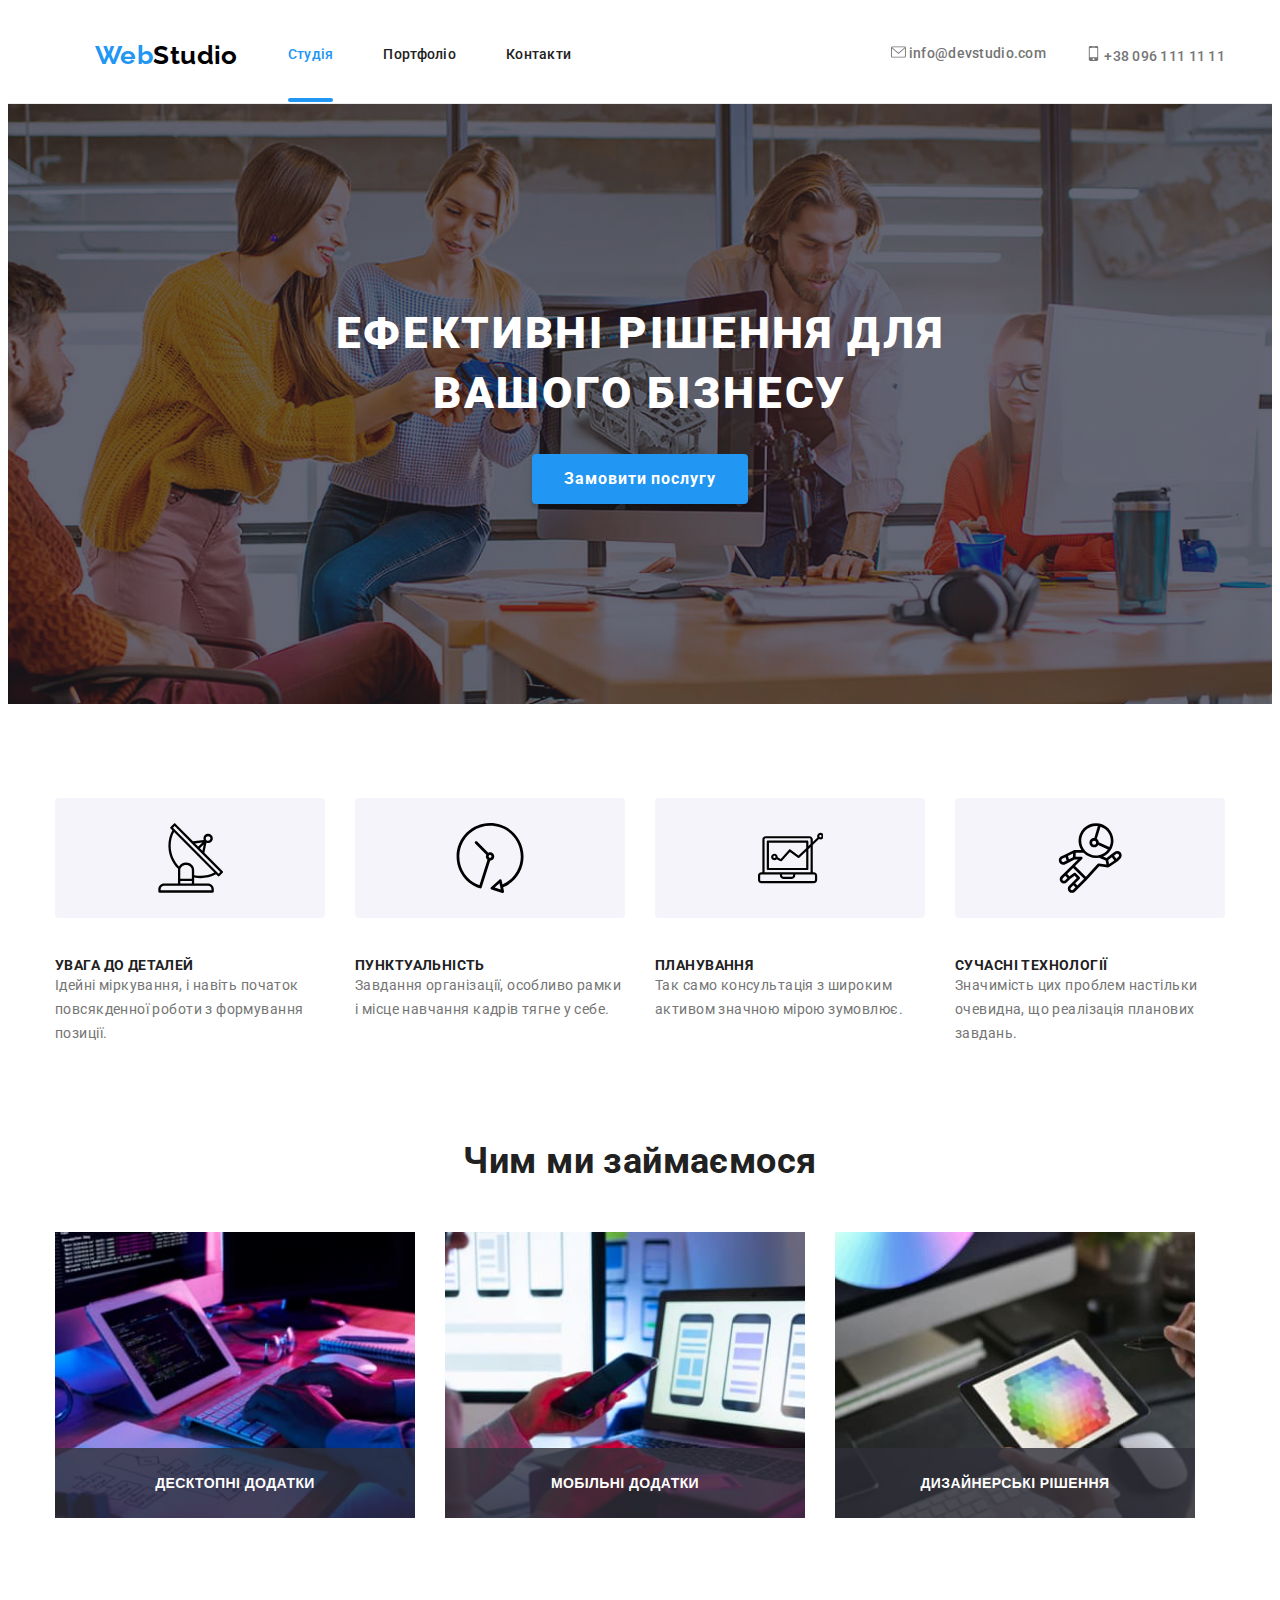
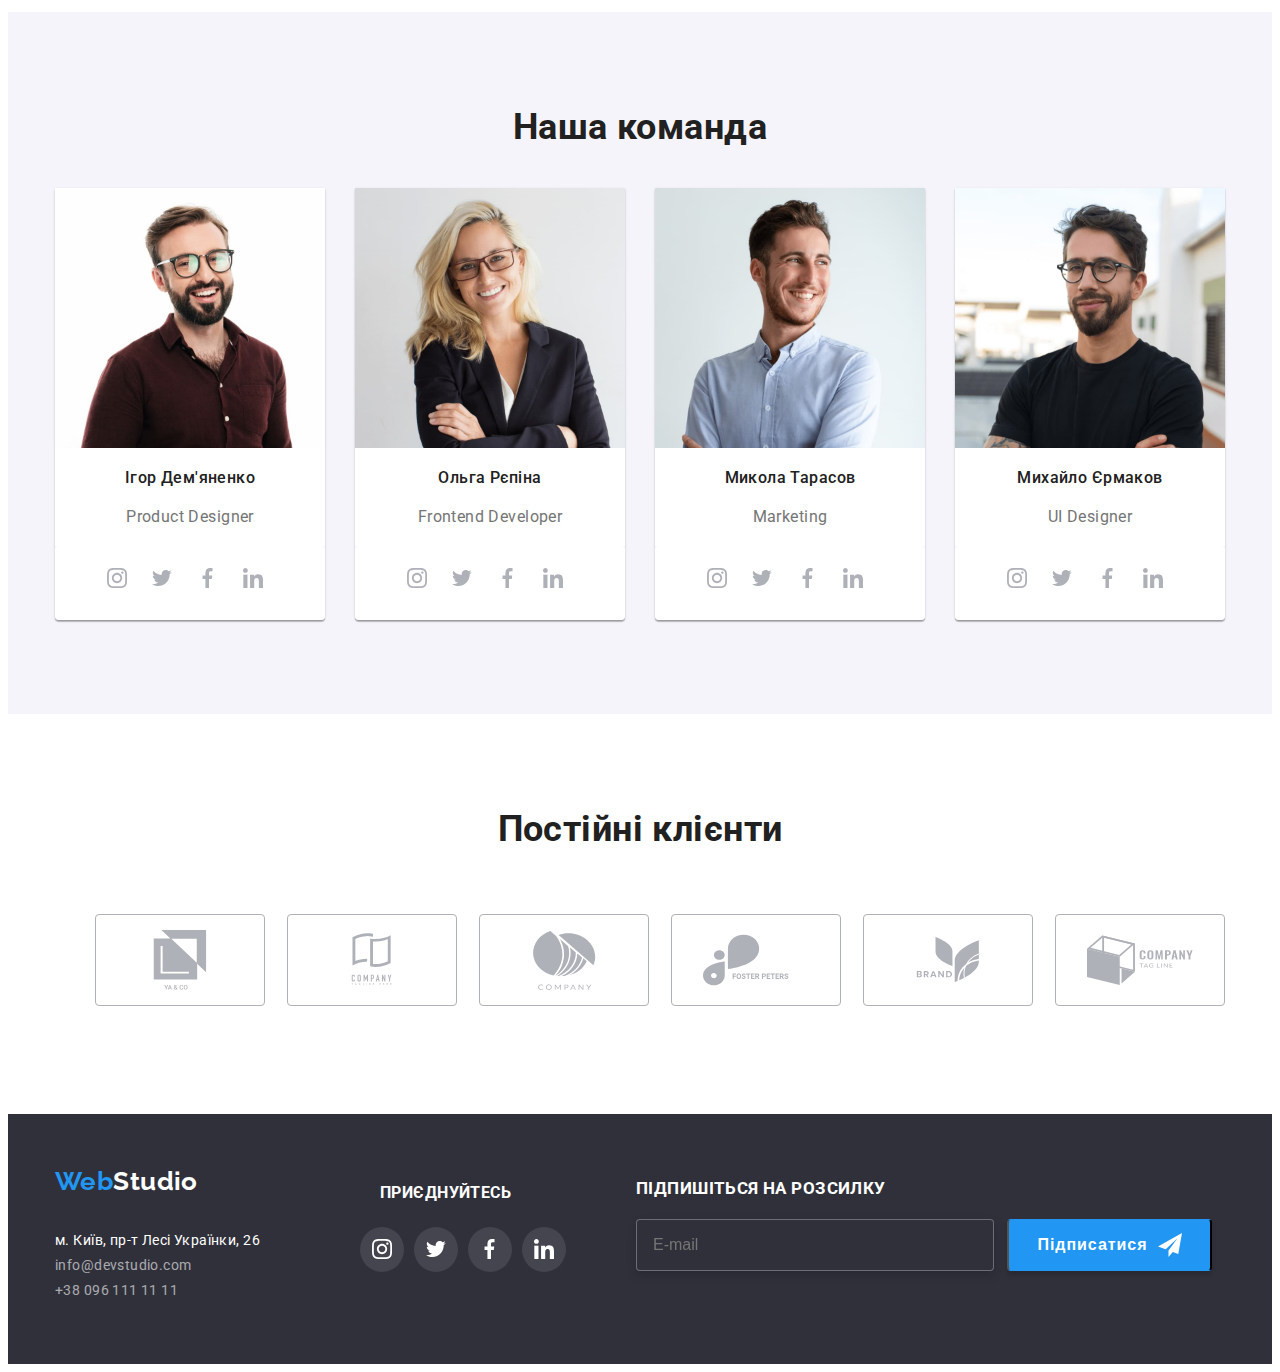
==== index.html @ fd2d6168 "Update index.html" ====
<html lang="uk-UA">

<head>
  <meta charset="UTF-8" />
  <meta http-equiv="X-UA-Compatible" content="IE=edge" />
  <meta name="viewport" content="width=device-width, initial-scale=1.0" />
  <title>СТУДІЯ</title>
  <link rel="preconnect" href="https://fonts.googleapis.com" />
  <link rel="preconnect" href="https://fonts.gstatic.com" crossorigin="" />
  <link
    href="https://fonts.googleapis.com/css2?family=Raleway:wght@700&amp;family=Roboto:wght@400;500;700;900&amp;display=swap"
    rel="stylesheet" />
  <link rel="stylesheet" href="https://cdnjs.cloudflare.com/ajax/libs/modern-normalize/1.1.0/modern-normalize.min.css"
    integrity="sha512-wpPYUAdjBVSE4KJnH1VR1HeZfpl1ub8YT/NKx4PuQ5NmX2tKuGu6U/JRp5y+Y8XG2tV+wKQpNHVUX03MfMFn9Q=="
    crossorigin="anonymous" referrerpolicy="no-referrer" />
  <link rel="stylesheet" href="./css/styles.css" />
</head>

<body>
  <header class="header ">
    <div class=" just-cont container">
      <nav class="main-nav">
        <a class="logo link header-logo" href="./index.html" aria-label="Посилання на домашню сторінку"><span
            class="current">Web</span>Studio</a>
        <ul class="nav-list list">
          <li class="nav-item">
            <a class="nav-link hover-color current link pseudo-element" href="./index.html"
              aria-label="Посилання на сторінку'Студія'">Студія</a>
          </li>
          <li class="nav-item">
            <a class="nav-link hover-color  link" href="./portfolio.html"
              aria-label="Посилання на сторінку'Портфоліо'">Портфоліо</a>
          </li>
          <li class="nav-item">
            <a class="nav-link hover-color link" href="" aria-label="Посилання на сторінку з контактами">Контакти</a>
          </li>
        </ul>
      </nav>
      <ul class="contacts-header-list list">
        <li class="contact-time ">
          <a class="contact-link hover-color link" href="mailto:/info@devstudio.com"> <svg class=" " width="15"
              height="12">
              <use href="./images/symbol-defs.svg#icon-envelope"></use>
            </svg> info@devstudio.com</a>
        </li>
        <li class="contact-time hover-color">
          <a class="contact-link hover-color link " href="tel:+380961111111"> <svg class=" " width="15" height="15">
              <use href="./images/symbol-defs.svg#icon-mobile"></use>
            </svg> +38 096 111 11 11</a>
        </li>
      </ul>
    </div>
  </header>
  <main>
    <section class="hero">
      <div class="container">
        <h1 class="hero-title">Ефективні рішення для вашого бізнесу</h1>
        <button data-modal-open class="hero-baton button " type="button">Замовити послугу</button>
        

          </div>
        </div>
      </div>
      </div>
    </section>
    <section class="advantages">
      <div class="container">
        <h2 class="visually-hidden">Наші переваги</h2>
        <ul class="adv-list list">
          <li class="advantage-item">
            <div class="vectors1"> <svg class="vector11" width="65" height="70">
                <use href="./images/symbol-defs.svg#icon-Vector"> </use>
              </svg> </div>
            <h3 class="adv-title">УВАГА ДО ДЕТАЛЕЙ</h3>
            <p class="adv-description">
              Ідейні міркування, і навіть початок повсякденної роботи з формування позиції.
            </p>
          </li>
          <li class="advantage-item">
            <div class="vectors2">
              <svg class="vector22" width="70" height="70">
                <use href="./images/symbol-defs.svg#icon-Vector2"></use>
              </svg>
            </div>
            <h3 class="adv-title">ПУНКТУАЛЬНІСТЬ</h3>
            <p class="adv-description">
              Завдання організації, особливо рамки і місце навчання кадрів тягне у себе.
            </p>
          </li>
          <li class="advantage-item">
            <div class="vectors3"> <svg class="vector33" width="65" height="70">
                <use href="./images/symbol-defs.svg#icon-Vector3"> </use>
              </svg> </div>
            <h3 class="adv-title">ПЛАНУВАННЯ</h3>
            <p class="adv-description">
              Так само консультація з широким активом значною мірою зумовлює.
            </p>
          </li>
          <li class="advantage-item">
            <div class="vectors3"> <svg class="vector33" width="65" height="70">
                <use href="./images/symbol-defs.svg#icon-Vector4"> </use>
              </svg> </div>
            <h3 class="adv-title">СУЧАСНІ ТЕХНОЛОГІЇ</h3>
            <p class="adv-description">
              Значимість цих проблем настільки очевидна, що реалізація планових завдань.
            </p>
          </li>
        </ul>
      </div>
      </div>
    </section>
    </section>
    <section class="section">
      <div class="container">
        <h2 class="directions section-title">Чим ми займаємося</h2>
        <ul class="direction-list list">
          <li class="direction-item">
            <div class="direct-img"> <img class="img" src="./images/image2.jpg" alt="компьютер" width="370"
                height="294" />
              <p class="desctop">Десктопні додатки</p>
            </div>
          </li>
          <li class="direction-item">
            <div class="direct-img">
              <img class="img" src="./images/image3.jpg" alt=" мобільниq телефон" width="370" height="294" />
              <p class="desctop">Мобільні додатки</p>
            </div>
          </li>
          <li class="direction-item">
            <div class="direct-img">
              <img class="img" src="./images/image 4.jpg" alt="планшет" width="370" height="294" />
              <p class="desctop">Дизайнерські рішення</p>
            </div>
          </li>
        </ul>
      </div>
    </section>
    <section class="teams">
      <div class="container">
        <h2 class="team-title section-title">Наша команда</h2>
        <ul class="team-list list">
          <li class="team-item">

            <img class="team-img" src="./images/image5.jpg" alt="Співробітник компанії" width="270" />
            <div class="team-description">
              <h3 class="team-name">Ігор Дем'яненко</h3>
              <p class="team-position">Product Designer</p>
            </div>
            <ul class="cocialul">
              <li class="link1">
                <a class="social-link" href="portfolio.html">
                  <svg class="icon" width="20px" height="20px">
                    <use href="images/symbol-defs.svg#icon-instagram-2"></use>
                  </svg>
                </a>
              </li>
              <li class="link1">
                <a class="social-link" href="portfolio.html">
                  <svg class="icon" width="20px" height="20px">
                    <use href="images/symbol-defs.svg#icon-twiter"></use>
                  </svg>
                </a>
              </li>
              <li class="link1">
                <a class="social-link" href="portfolio.html">
                  <svg class="icon" width="20px" height="20px">
                    <use href="images/symbol-defs.svg#icon-facebook"></use>
                  </svg>
                </a>
              </li>
              <li class="link1">
                <a class="social-link" href="portfolio.html">
                  <svg class="icon" width="20px" height="20px">
                    <use href="images/symbol-defs.svg#icon-linkedin-1"></use>
                  </svg>
                </a>
              </li>
            </ul>
          </li>
          <li class="team-item">
            <img class="team-img" src="./images/image6.jpg" alt="Співробітник компанії на позиції фронтенд-розробник"
              width="270" />
            <div class="team-description">
              <h3 class="team-name">Ольга Рєпіна</h3>
              <p class="team-position">Frontend Developer</p>
            </div>
            <ul class="cocialul">
              <li class="link1">
                <a class="social-link" href="portfolio.html">
                  <svg class="icon" width="20px" height="20px">
                    <use href="images/symbol-defs.svg#icon-instagram-2"></use>
                  </svg>
                </a>
              </li>
              <li class="link1">
                <a class="social-link" href="portfolio.html">
                  <svg class="icon" width="20px" height="20px">
                    <use href="images/symbol-defs.svg#icon-twiter"></use>
                  </svg>
                </a>
              </li>
              <li class="link1">
                <a class="social-link" href="portfolio.html">
                  <svg class="icon" width="20px" height="20px">
                    <use href="images/symbol-defs.svg#icon-facebook"></use>
                  </svg>
                </a>
              </li>
              <li class="link1">
                <a class="social-link" href="portfolio.html">
                  <svg class="icon" width="20px" height="20px">
                    <use href="images/symbol-defs.svg#icon-linkedin-1"></use>
                  </svg>
                </a>
              </li>
            </ul>
          </li>
          <li class="team-item">
            <img class="team-img" src="./images/image7.jpg" alt="Співробітник компанії на позиції маркетолог"
              width="270" />
            <div class="team-description">
              <h3 class="team-name">Микола Тарасов</h3>
              <p class="team-position">Marketing</p>
            </div>
            <ul class="cocialul">
              <li class="link1">
                <a class="social-link" href="portfolio.html">
                  <svg class="icon" width="20px" height="20px">
                    <use href="images/symbol-defs.svg#icon-instagram-2"></use>
                  </svg>
                </a>
              </li>
              <li class="link1">
                <a class="social-link" href="portfolio.html">
                  <svg class="icon" width="20px" height="20px">
                    <use href="images/symbol-defs.svg#icon-twiter"></use>
                  </svg>
                </a>
              </li>
              <li class="link1">
                <a class="social-link" href="portfolio.html">
                  <svg class="icon" width="20px" height="20px">
                    <use href="images/symbol-defs.svg#icon-facebook"></use>
                  </svg>
                </a>
              </li>
              <li class="link1">
                <a class="social-link" href="portfolio.html">
                  <svg class="icon" width="20px" height="20px">
                    <use href="images/symbol-defs.svg#icon-linkedin-1"></use>
                  </svg>
                </a>
              </li>
            </ul>
          </li>
          <li class="team-item">
            <img class="team-img" src="./images/image8.jpg" alt="Співробітник компанії на позиції дизайнер"
              width="270" />
            <div class="team-description">
              <h3 class="team-name">Михайло Єрмаков</h3>
              <p class="team-position">UI Designer</p>
            </div>
            <ul class="cocialul">
              <li class="link1">
                <a class="social-link" href="#">
                  <svg class="icon" width="20px" height="20px">
                    <use href="images/symbol-defs.svg#icon-instagram-2"></use>
                  </svg>
                </a>
              </li>
              <li class="link1">
                <a class="social-link" href="portfolio.html">
                  <svg class="icon" width="20px" height="20px">
                    <use href="images/symbol-defs.svg#icon-twiter"></use>
                  </svg>
                </a>
              </li>
              <li class="link1">
                <a class="social-link" href="portfolio.html">
                  <svg class="icon" width="20px" height="20px">
                    <use href="images/symbol-defs.svg#icon-facebook"></use>
                  </svg>
                </a>
              </li>
              <li class="link1">
                <a class="social-link" href="portfolio.html">
                  <svg class="icon" width="20px" height="20px">
                    <use href="images/symbol-defs.svg#icon-linkedin-1"></use>
                  </svg>
                </a>
              </li>
            </ul>
          </li>
        </ul>
      </div>
      </li>
      </ul>
      </div>
      </li>

      </ul>
      </div>
      </div>

    </section>
    <section class="section">
      <div class="container">
        <h2 class="section-title">Постійні клієнти
        </h2>
        <ul class="comany-time">
          <li class="clients-item">

            <a class="box-icon" href="link" href="portfolio.html">
              <svg class="icon2" width="106px" height="60px">
                <use href="images/symbol-defs.svg#icon-yago"></use>
              </svg>
            </a>
          </li>
          <li class="clients-item">
            <a class="box-icon" href="link hover-color" href="portfolio.html">
              <svg class="icon2" width="106px" height="60px">
                <use href="images/symbol-defs.svg#icon-LogoTO"></use>
              </svg>
            </a>
          </li>
          <li class="clients-item">
            <a class="box-icon" href="link hover-color" href="portfolio.html">
              <svg class="icon2" width="106px" height="60px">
                <use href="images/symbol-defs.svg#icon-Object"></use>
              </svg>
            </a>
          </li>
          <li class="clients-item">
            <a class="box-icon" href="link hover-color" href="portfolio.html">
              <svg class="icon2" width="106px" height="60px">
                <use href="images/symbol-defs.svg#icon-fostpeter"></use>
              </svg>
            </a>
          </li>
          <li class="clients-item">
            <a class="box-icon" href="link hover-color" href="portfolio.html">
              <svg class="icon2" width="106px" height="60px">
                <use href="images/symbol-defs.svg#icon-brand"></use>
              </svg>
            </a>
          </li>
          <li class="clients-item">

            <a class="box-icon" href="link hover-color" href="portfolio.html">
              <svg class="icon2" width="106px" height="60px">
                <use href="images/symbol-defs.svg#icon-companytagline"></use>
              </svg>
            </a>
          </li>
        </ul>
      </div>
    </section>
  </main>
  <footer class="footer">
    <div class="container fotlist111">

      <div footlist1>
        <a class="logo link footer-logo-margin" href="./index.html" aria-label="Посилання на домашню сторінку"><span
            class="current">Web</span><span class="footer-logo">Studio</span></a>
        <address>
          <ul class="contacts-footer-list list">
            <li class="contacts-footer-item">
              <a class="contacts-footer-link link" href="">м. Київ, пр-т Лесі Українки, 26</a>
            </li>
            <li class="contacts-footer-item">
              <a class="contacts-footer-link transparent hover-color link"
                href="mailto:info@devstudio.com">info@devstudio.com</a>
            </li>
            <li class="contacts-footer-item">
              <a class="contacts-footer-link transparent hover-color link" href="tel:+380961111111">+38 096 111 11
                11</a>
            </li>
          </ul>
      </div>
      </address>
      <div class="footlist1">
        <h2 class="joinup">ПРИЄДНУЙТЕСЬ</h2>
        <ul class="cocialul1">
          <li class="circ">
            <a class="link12" href="portfolio.html">
              <svg class="icon13" width="20px" height="20px">
                <use href="images/symbol-defs.svg#icon-instagram-2"></use>
              </svg>
            </a>
          </li>
          <li class="circ">
            <a class="link12" href="portfolio.html">
              <svg class="icon13" width="20px" height="20px">
                <use href="images/symbol-defs.svg#icon-twiter"></use>
              </svg>
            </a>
          </li>
          <li class="circ">
            <a class="link12" href="portfolio.html">
              <svg class="icon13" width="20px" height="20px">
                <use href="images/symbol-defs.svg#icon-facebook"></use>
              </svg>
            </a>
          </li>
          <li class="circ">
            <a class="link12" href="portfolio.html">
              <svg class="icon13" width="20px" height="20px">
                <use href="images/symbol-defs.svg#icon-linkedin-1"></use>
              </svg>
            </a>
          </li>
        </ul>
      </div>
      
      <div class="footer22">
      <h2 class="subscribe-title">ПІДПИШІТЬСЯ НА РОЗСИЛКУ</h2>
      <div class="subscribe-flex">
        <label for="" class="subscribe-label">
          <input type="text" placeholder="E-mail" class="subscribe-input" />
          <button class="subscribe-btn" type="button">
            Підписатися
            <svg width="24" height="24" class="subscribe-icon">
              <use href="./images/symbol-defs.svg#icon-icon-plane"></use>
            </svg>
          </button>
        </label>
      </div>
    </div>
    </div>
  </footer>
  <div data-modal class=" backdrop is-hidden">
    <div class="modal-box">
      <button data-modal-close class="closebtn" type="button">
        <svg class="icon-close" width="12px" height="12px">
          <use href="images/symbol-defs.svg#icon-close"></use>
        </svg>
      </button>
      <form action="" class="form" autocomplete="on">
        <p class="form-title">Залиште свої дані, ми вам передзвонимо</p>
        <label for="username" class="form-label">
          <span class="form-input-name">Ім'я</span>
          <input type="text" name="username" autofocus id="username" class="form-input" />
          <svg width="18" height="18" class="form-icon">
            <use href="./images/symbol-defs.svg#icon-people"></use>
          </svg>
        </label>
        <label for="phone-number" class="form-label">
          <span class="form-input-name">Телефон</span>
          <input type="tel" name="phone-number" id="phone-number" class="form-input" />
          <svg width="18" height="18" class="form-icon">
            <use href="./images/symbol-defs.svg#icon-phone-fo"></use>
          </svg>
        </label>
        <label for="email" class="form-label">
          <span class="form-input-name">Пошта</span>
          <input type="email" name="email" id="email" class="form-input" />
          <svg width="18" height="18" class="form-icon">
            <use href="./images/symbol-defs.svg#icon-leter"></use>
          </svg>
        </label>
        <label for="message" class="form-label">
          <span class="form-input-name">Коментар</span>
          <textarea
            class="form-textarea"
            name="feedback"
            rows="5"
            id="message"
            placeholder="Введіть текст"
          ></textarea>
        </label>
        <label class="form-label lable-agree">
          <input type="checkbox" name="agree" class="input-checkbox visually-hidden" />
          <span class="checkbox"></span>
          Погоджуюся з розсилкою та приймаю <a href="#">Умови договору</a>
        </label>
        <button type="submit" class="form-btn" action="#">Відправити</button>
      </form>
    </div>
  </div>

  <script src="./js/modal.js"></script>
</body>

</html>
---- css/styles.css ----
/* Загальні стилі */
/*  Загальні стилі */

:root {
  --primary-text-color: #212121;
  --secondary-text-color: #757575;
  --logo-text-color: #000000;
  --accent-color: #2196f3;
  --white-text-color: #ffffff;
  --black-background-color: #2f303a;
  --grey-bcg: #f5f4fa;
  --timing-function: cubic-bezier(0.4, 0, 0.2, 1);
  font-variant: calc();
}

body {
  background-color: var(--white-text-color);
  color: var(--primary-text-color);
  font-family: Roboto, sans-serif;
  letter-spacing: 0.03em;
  font-size: 14px;
  line-height: 1.14;
}
*,
*::after,
*::before {
  box-sizing: border-box;
}

.container {
  width: 1200px;
  padding: 0px 15px;
  margin: 0 auto;
}

.list {
  list-style: none;
  padding: 0;
  margin: 0;
}

h2,
h3,
h4,
h5,
h6,
p {
  margin-top: 0;
  margin-bottom: 0;
}

.link {
  text-decoration: none;
}

.main-nav {
  display: flex;
  margin-right: o auto;
  transition: fill 250ms var(--timing-function);
}

.visually-hidden {
  position: absolute;
  width: 1px;
  height: 1px;
  margin: -1px;
  border: 0;
  padding: 0;
  white-space: nowrap;
  clip-path: inset(100%);
  clip: rect(0 0 0 0);
  overflow: hidden;
}
.header-logo {
  margin-left: auto;
}

.header {
  border-bottom: 1px solid #ececec;
}
/* Логотип */
.logo {
  color: var(--logo-text-color);
  margin-left: 40px;
  font-family: Raleway, sans-serif;
  font-weight: 700;
  font-size: 26px;
  line-height: 1.19;
  padding-top: 32px;
  padding-bottom: 32px;
}

.logo:visited {
  color: var(--primary-text-color);
}

/* Навігєйшн*/
.nav-link {
  color: var(--primary-text-color);
  font-weight: 500;
  letter-spacing: 0.02em;
  position: relative;
  padding-top: 32px;
  padding-bottom: 40px;
}
.main-nav {
  align-items: center;
  position: relative;
}
.just-cont {
  display: flex;
  align-items: center;
  justify-content: space-between;
}
.nav-list {
  display: flex;
  box-sizing: border-box;
  padding-right: 0px;
  padding-left: 0px;
  position: relative;
}

.contacts-header-list {
  display: flex;

  margin-left: auto;
}
.nav-item {
  margin-right: 0;
  margin-left: 50px;
}
.pseudo-element::after {
  content: '';
  display: block;
  width: 100%;
  height: 4px;
  background-color: currentColor;
  position: absolute;
  bottom: 0;
  left: 0;
  border-radius: 2px;
}
.contact-time:not(:last-child) {
  margin-right: 40px;
}

.hover-color:hover,
.hover-color:focus {
  color: var(--accent-color);
  fill: var(--accent-color);
}
.hover-color {
  fill: #757575;
  transition: color 250ms var(--timing-function), fill 250ms var(--timing-function);
}
.current {
  color: var(--accent-color);
}

/* Контакти */
.contact-link {
  color: var(--secondary-text-color);
  font-weight: 500;
  letter-spacing: 0.02em;
  align-items: center;
  justify-content: center;
}

/* Секція головна */
.hero {
  text-align: center;
  padding-top: 200px;
  padding-bottom: 200px;
  margin: 0 auto;
  max-width: 1600px;
  min-height: 600px;
  background-color: var(--black-background-color);
  background-image: linear-gradient(to right, rgba(47, 48, 58, 0.4), rgba(47, 48, 58, 0.4)),
    url(../images/jungleteam.jpg);
  background-repeat: no-repeat;
  background-position: center;
  background-size: cover;
}
.button {
  cursor: pointer;
  border: none;
  text-align: center;
  padding-bottom: 20px;
}

.hero-title {
  color: var(--white-text-color);
  font-weight: 900;
  font-size: 44px;
  line-height: 1.36;
  letter-spacing: 0.06em;
  text-transform: uppercase;
  max-width: 696px;
  margin: 0 auto 30;
}

/*секція герой*/
.hero-baton {
  background-color: var(--accent-color);
  color: var(--white-text-color);
  box-shadow: 0px 4px 4px rgba(0, 0, 0, 0.15);
  padding-top: 20px;
  font-family: inherit;
  font-weight: 700;
  font-size: 16px;
  line-height: 1.88;
  letter-spacing: 0.06em;

  align-items: center;
  text-align: center;
  border-radius: 4px;
  padding: 10px 32px;
  min-width: 216px;
}

/* Секція переваги */

.adv-list {
  display: flex;
}
.section-title {
  font-size: 36px;
  line-height: 1.17;
  text-align: center;
}

.adv-title {
  font-size: 14px;
  text-transform: uppercase;
}
.adv-description {
  color: var(--secondary-text-color);
  line-height: 1.71;
}
.advantages {
  padding-top: 94px;
}
.adv-list {
  display: flex;
}
.advantage-item {
  width: 270px;
}

.advantage-item:not(:last-child) {
  margin-right: 30px;
}
.vectors1 {
  display: flex;
  justify-content: center;
  align-items: center;
  width: 270px;
  height: 120px;
  margin-bottom: 30px;
  background-color: #f5f4fa;
  border-radius: 4px;
  margin-bottom: 40px;
}
.vectors2 {
  display: flex;
  justify-content: center;
  align-items: center;
  width: 270px;
  height: 120px;
  margin-bottom: 30px;
  background-color: #f5f4fa;
  border-radius: 4px;
  margin-bottom: 40px;
}
.vectors3 {
  display: flex;
  justify-content: center;
  align-items: center;
  width: 270px;
  height: 120px;
  margin-bottom: 40px;
  background-color: #f5f4fa;
  border-radius: 4px;
}
.vectors4 {
  display: flex;
  justify-content: center;
  align-items: center;
  width: 270px;
  height: 120px;
  margin-bottom: 40px;
  background-color: #f5f4fa;
  border-radius: 4px;
}
.vector11 {
  display: block;
  width: center;
  height: center;
}
.direction-list {
  display: flex;
}
.direction-item {
  margin-right: 30px;
}
.img {
  display: block;
  max-width: 100%;
  height: auto;
}
.direct-img {
  position: relative;
  margin: 0px;

  overflow: hidden;
}
.desctop {
  width: 100%;
  font-weight: 700;
  line-height: 70px;
  text-align: center;
  text-transform: uppercase;
  white-space: nowrap;
  color: #ffffff;
}
.direct-img > .desctop {
  position: absolute;
  bottom: 0;
  right: 0;
  margin: 0;

  position: absolute;
  bottom: 0;
  left: 0;
  margin: 0;
  padding: 0 10px;

  font-family: sans-serif;

  background-color: rgba(47, 48, 58, 0.8);
}

.section {
  padding-top: 94px;
  padding-bottom: 94px;
}
/* Секція команда */
.teams {
  background-color: var(--grey-bcg);

  padding-top: 94px;
  padding-bottom: 94px;
}
.directions {
  padding-bottom: 50px;
}

.team-list {
  display: flex;
  flex-wrap: wrap;
  padding-top: 40px;
}
.team-time {
  background-color: var(--white-text-color);
}

.team-name {
  font-weight: 500;
  font-size: 16px;
  line-height: 1.19;
  text-align: center;
}
.team-description {
  background-color: var(--white-text-color);
  text-align: center;
  padding-top: 20px;
  padding-bottom: 20px;
}
.team-position {
  color: var(--secondary-text-color);

  font-size: 16px;
  line-height: 1.19;
  text-align: center;
  margin-top: 20px;
}
.team-img {
  display: block;
}
.team-item {
  box-shadow: 0px 1px 3px rgba(0, 0, 0, 0.12), 0px 1px 1px rgba(0, 0, 0, 0.14),
    0px 2px 1px rgba(0, 0, 0, 0.2);
  border-radius: 0px 0px 4px 4px;
}
.team-item:not(:last-child) {
  margin-right: 30px;
}
.cocialul {
  display: flex;
  background-color: white;
  justify-content: space-between;
  padding-right: 50px;
  padding-bottom: 20px;
  padding-top: 10px;
  list-style: none;
  border-radius: 4px;
}
.comany-time {
  display: flex;
  background-color: white;
  justify-content: space-between;
  list-style: none;
}
.box-icon {
  width: 170px;
  height: 92px;
  border: 1px solid #afb1b8;
  border-radius: 4px;
  display: flex;
  margin-top: 50px;
  justify-content: center;
  align-items: center;
  fill: #afb1b8;
  transition: border-color 250ms var(--timing-function), fill 250ms var(--timing-function);
}
.box-icon:hover,
.box-icon:focus {
  fill: var(--accent-color);
  border-color: var(--accent-color);
}
.icon2:hover,
.icon2:focus {
  fill: var(--accent-color);
}
.icon2 {
  transition: fill 250ms var(--timing-function);
}
/* Footer */
.footer {
  background-color: var(--black-background-color);
  padding-top: 20px;
 
}
.footer-logo-margin {
  margin-left: auto;
  display: inline-block;
}
.contacts-footer-item:not(:last-child) {
  margin-bottom: 1px;
}
.footer-logo {
  color: var(--white-text-color);
}

.contacts-footer-link {
  color: #ffffff;
  line-height: 1.71;
  font-style: normal;
}

.transparent {
  color: rgba(255, 255, 255, 0.6);
}

/* Сторінка Портфоліо */

.filter-baton {
  background-color: var(--grey-bcg);

  font-family: inherit;
  font-weight: 500;
  font-size: 16px;
  line-height: 1.62;

  border-radius: 4px;
  text-align: center;
  padding: 6px 22px;

  transition: background-color 250ms var(--timing-function), color 250ms var(--timing-function);
}

.filter-list {
  display: flex;

  justify-content: center;

  margin-bottom: 30px;
}
.filter-item:not(:last-child) {
  margin-right: 10px;
}

.item-image {
  display: block;
}

.hover-bcg-color:hover,
.hover-bcg-color:focus {
  background-color: var(--accent-color);
  color: var(--white-text-color);
}
.hover-bcg {
  transition: background-color 250ms var(--timing-function), fill 250ms var(--timing-function);
}
.active {
  background-color: var(--accent-color);
  color: var(--white-text-color);
}
.description {
  color: var(--primary-text-color);
  padding-top: 0px;
  padding-left: 0px;
  font-size: 18px;
  line-height: 2;
  letter-spacing: 0.06em;
}
.project-title {
  color: var(--primary-text-color);

  font-size: 18px;
  line-height: 2;
  letter-spacing: 0.06em;
}
.project-time {
  width: calc((100% - 90px) / 3);
  margin-left: 30px;
  margin-top: 30px;
  transition: background-color 250ms var(--timing-function), fill 250ms var(--timing-function);
}

.project-list {
  display: flex;
  flex-wrap: wrap;
}
.project-description {
  color: var(--secondary-text-color);

  font-size: 16px;
  line-height: 1.88;
}

.cocialul1 {
  display: flex;
  list-style: none;

  padding-top: 10px;
  align-items: inherit;
}
.fotlist111 {
  display: flex;

}
.footlist1 {
  color: var(--white-text-color);
  width: 206px;
  height: 230px;
  margin-left: 50px;
  padding-top: 50px;
  margin-right:120px;
  
}

.circ {
  fill: var(--white-text-color);
  margin-left: 10px;
  display: flex;
  justify-content: center;
  align-items: center;
  width: 45px;
  height: 45px;
  flex-shrink: 0;
  width: 44px;
  border-radius: 50%;
  background-color: rgba(255, 255, 255, 0.1);
  transition: background-color 250ms var(--timing-function);
}
.joinup {
  color: var(--white-text-color);
  font-size: 16px;
  line-height: 1.15;
  font-weight: 700;
  margin-left: 70px;
}
.icon13 {
  fill: var(--white-text-color);
}
.link12 {
  display: flex;
  justify-content: center;
  align-items: center;
  width: 44px;
  height: 44px;
  border-radius: 50%;
}
.circ:hover,
.circ:focus {
  background-color: var(--accent-color);
}
.link12:hover,
.link12:focus {
  background-color: var(--accent-color);
}
.link12 {
  transition: background-color 250ms var(--timing-function);
}
.social-link {
  width: 44px;
  height: 44px;
  border-radius: 50%;
  display: flex;
  align-items: center;
  justify-content: center;
  fill: #afb1b8;
  transition: background-color 250ms var(--timing-function), fill 250ms var(--timing-function);
}

.social-link:hover,
.social-link:focus {
  background-color: var(--accent-color);
  fill: var(--white-text-color);
}

.is-hidden {
  opacity: 0;
  visibility: hidden;
  pointer-events: none;
}

.modal-box {
  min-width: 528px;

  min-height: 521px;
  border-radius: 4px;
  background-color: var(--white-text-color);
  position: absolute;
  left: 50%;
  top: 50%;
  transform: translate(-50%, -50%);
}

.card-link {
  position: absolute;
  bottom: 0;
  left: 0;
  margin: 0;
  padding: 64px 24px;
  width: 100%;
  height: 100%;
  transform: translateY(101%);

  background-color: rgba(33, 150, 243, 0.9);
  font-size: 18px;
  line-height: 1.56;
  color: #ffffff;
  margin: 0 0 0px;
  font-size: 18px;
  line-height: 2;
  letter-spacing: 0.06em;
  color: var(--white-text-color);
  fill: (var(--logo-text-color));
  transition: transform 250ms var(--timing-function);
}
.description {
  position: relative;
  overflow: hidden;
}
.card-linki {
  display: block;
  width: 360px;
  transition: box-shadow 250ms cubic-bezier(0.4, 0, 0.2, 1);
}

.card-linki:hover,
.card-linki:focus {
  box-shadow: 0px 1px 1px rgba(0, 0, 0, 0.12), 0px 4px 4px rgba(0, 0, 0, 0.06),
    1px 4px 6px rgba(0, 0, 0, 0.16);
  outline: none;
}

.project-time:hover .card-link,
.project-time:focus .card-link {
  transform: translateY(0);
}

.card-link2 {
  padding: 20px 24px;
  border-right: 1px solid #eeeeee;
  border-bottom: 1px solid #eeeeee;
  border-left: 1px solid #eeeeee;
  border-top: 1px solid #eeeeee;

  transition: transform 250ms var(--timing-function);
  box-shadow: 0px 1px 1px rgba(0, 0, 0, 0.12), 0px 4px 4px rgba(0, 0, 0, 0.06),
    1px 4px 6px rgba(0, 0, 0, 0.16);
  outline: none;
}
.icon-close {
  fill: var(--logo-text-color);
}
.closebtn {

    background-color: var(--white-text-color);
    color: var(--logo-text-color);
    display: flex;
    justify-content: center;
    align-items: center;
    width: 30px;
    height: 30px;
    position: absolute;
    top: 8px;
    right: 8px;
    border-radius: 50%;
    border: 1px solid rgba(78, 62, 62, 0.1);
    
    transition: color 250ms var(--timing-function), border-color 250ms var(--timing-function);

}

.subscribe-title {
  font-size: 17px;
  text-transform: uppercase;
padding-top:45px;
  margin-bottom: 20px;

  color: var(--white-text-color);
}

.subscribe-input {
  padding: 15px 16px;

  border: 1px solid rgba(255, 255, 255, 0.3);
  filter: drop-shadow(0px 4px 4px rgba(0, 0, 0, 0.15));
  border-radius: 4px;

  min-width: 358px;

  background: var(--black-background-color);

  font-size: 16px;
  line-height: 1.25;
  color: rgba(255, 255, 255, 0.6);

  margin-right: 10px;
}

.subscribe-btn {
  background: var(--accent-color);
  box-shadow: 0px 4px 4px rgba(0, 0, 0, 0.15);
  border-radius: 4px;

  font-weight: 700;
  font-size: 16px;
  line-height: 1.88;
  letter-spacing: 0.06em;

  color: #ffffff;

  border-top: solid 1px var(--accent-color);
  border-bottom: solid 1px var(--accent-color);

  padding: 10px 62px 10px 28px;
  position: relative;
}

.subscribe-label {
  position: relative;
}

.subscribe-icon {
  position: absolute;
  top: 13px;
  right: 28px;
}

.subscribe-flex {
  display: flex;
}
/*----------------*/
.form {
  padding: 40px;
  text-align: start;
  margin: 0;
}

.form-title {
  font-weight: 700;
  font-size: 20px;
  line-height: 1.15;
  text-align: center;
  justify-content: center;
  display: flex;
  margin-bottom: 12px;
}

.form-label {
  display: block;
  position: relative;

  margin-bottom: 10px;
}

.form-label > .form-textarea {
  margin-bottom: 20px;
}

.form-input-name {
  font-size: 12px;
  line-height: 1.17;

  letter-spacing: 0.01em;

  color: var(--secondary-text-color);
  display: block;
  margin-bottom: 4px;
}

.lable-agree {
  text-align: center;
}

.form-input {
  width: 100%;
  height: 40px;
  padding: 11px;
  border: 1px solid rgba(33, 33, 33, 0.2);
  border-radius: 4px;
  outline: none;
  transition: border 250ms var(--timing-function);
  transition: fill 250ms var(--timing-function);
}

.form-input:hover,
.form-input:focus {
  border: 1px solid var(--accent-color);
  outline: none;
  fill: var(--accent-color);
}

.form-input:hover + .form-icon,
.form-input:focus + .form-icon {
  fill: var(--accent-color);
}

.form-icon {
  position: absolute;
  bottom: 11px;
  left: 11px;
  fill: currentColor;
  color: var(--primary-text-color);
  transition: fill 250ms var(--timing-function);
}

.form-textarea {
  width: 100%;
  height: 120px;
  resize: none;
  padding: 12px 16px;

  font-size: 12px;
  line-height: 14px;
  letter-spacing: 0.01em;

  color: rgba(117, 117, 117, 0.5);
  outline: none;
  border: 1px solid rgba(33, 33, 33, 0.2);
  border-radius: 4px;
}

.form-textarea:hover,
.form-textarea:focus {
  border-color: var(--accent-color);
}

.checkbox {
  display: inline-block;
  width: 16px;
  height: 15px;
  border: solid 2px var(--primary-text-color);
  border-radius: 2px;
  position: relative;
  top: 2px;
}

.input-checkbox:checked + .checkbox {
  background-color: var(--accent-color);
  background-image: url(../images/symbol-defs.svg#icon-galka);
  border: none;
  background-repeat: no-repeat;
  background-position: center;
  transition: background-color 250ms var(--timing-function);
}

.backdroporm-btn {
  font-weight: 700;
  font-size: 16px;
  line-height: 1.88;

  display: flex;
  align-items: center;
  text-align: center;
  letter-spacing: 0.06em;

  color: var(--white-text-color);
  background: var(--accent-color);
  box-shadow: 0px 4px 4px rgba(0, 0, 0, 0.15);
  border-radius: 4px;
  padding: 10px 52px;
  margin-left: auto;
  margin-right: auto;
  margin-top: 30px;
}

.form-btn {
  font-weight: 700;
  font-size: 16px;
  line-height: 1.88;

  display: flex;
  align-items: center;
  text-align: center;
  letter-spacing: 0.06em;

  color: var(--white-text-color);
  background: var(--accent-color);
  box-shadow: 0px 4px 4px rgba(0, 0, 0, 0.15);
  border-radius: 4px;
  border: 1px solid var(--accent-color);
  padding: 10px 52px;
  margin-left: auto;
  margin-right: auto;
  margin-top: 30px;
}
.backdrop{
  width: 100%;
  height: 100%;
  position: fixed;
  top: 0px;
  left: 0px;
  transition: opacity 2500ms var(--timing-function), visibility 2500ms var(--timing-function);
  background-color: rgba(0, 0, 0, 0.2);
  visibility: visible;  position: fixed;
}

.modal {
  position: absolute;
  top: 50%;
  left: 50%;
  transform: translate(-50%, -50%);

  width: 528px;
  min-height: 521px;

  background-color: var(--white-text-color);
  box-shadow: 0px 1px 3px rgba(0, 0, 0, 0.12), 0px 1px 1px rgba(0, 0, 0, 0.14),
    0px 2px 1px rgba(0, 0, 0, 0.2);
  border-radius: 4px;
}
.closebtn:hover,
.closebtn:focus {
  color: var(--accent-color);
  border-color: var(--accent-color);
  fill: var(--accent-color);
  outline: none;
}

.form {
  padding: 40px;
  text-align: start;
  margin: 0;
}
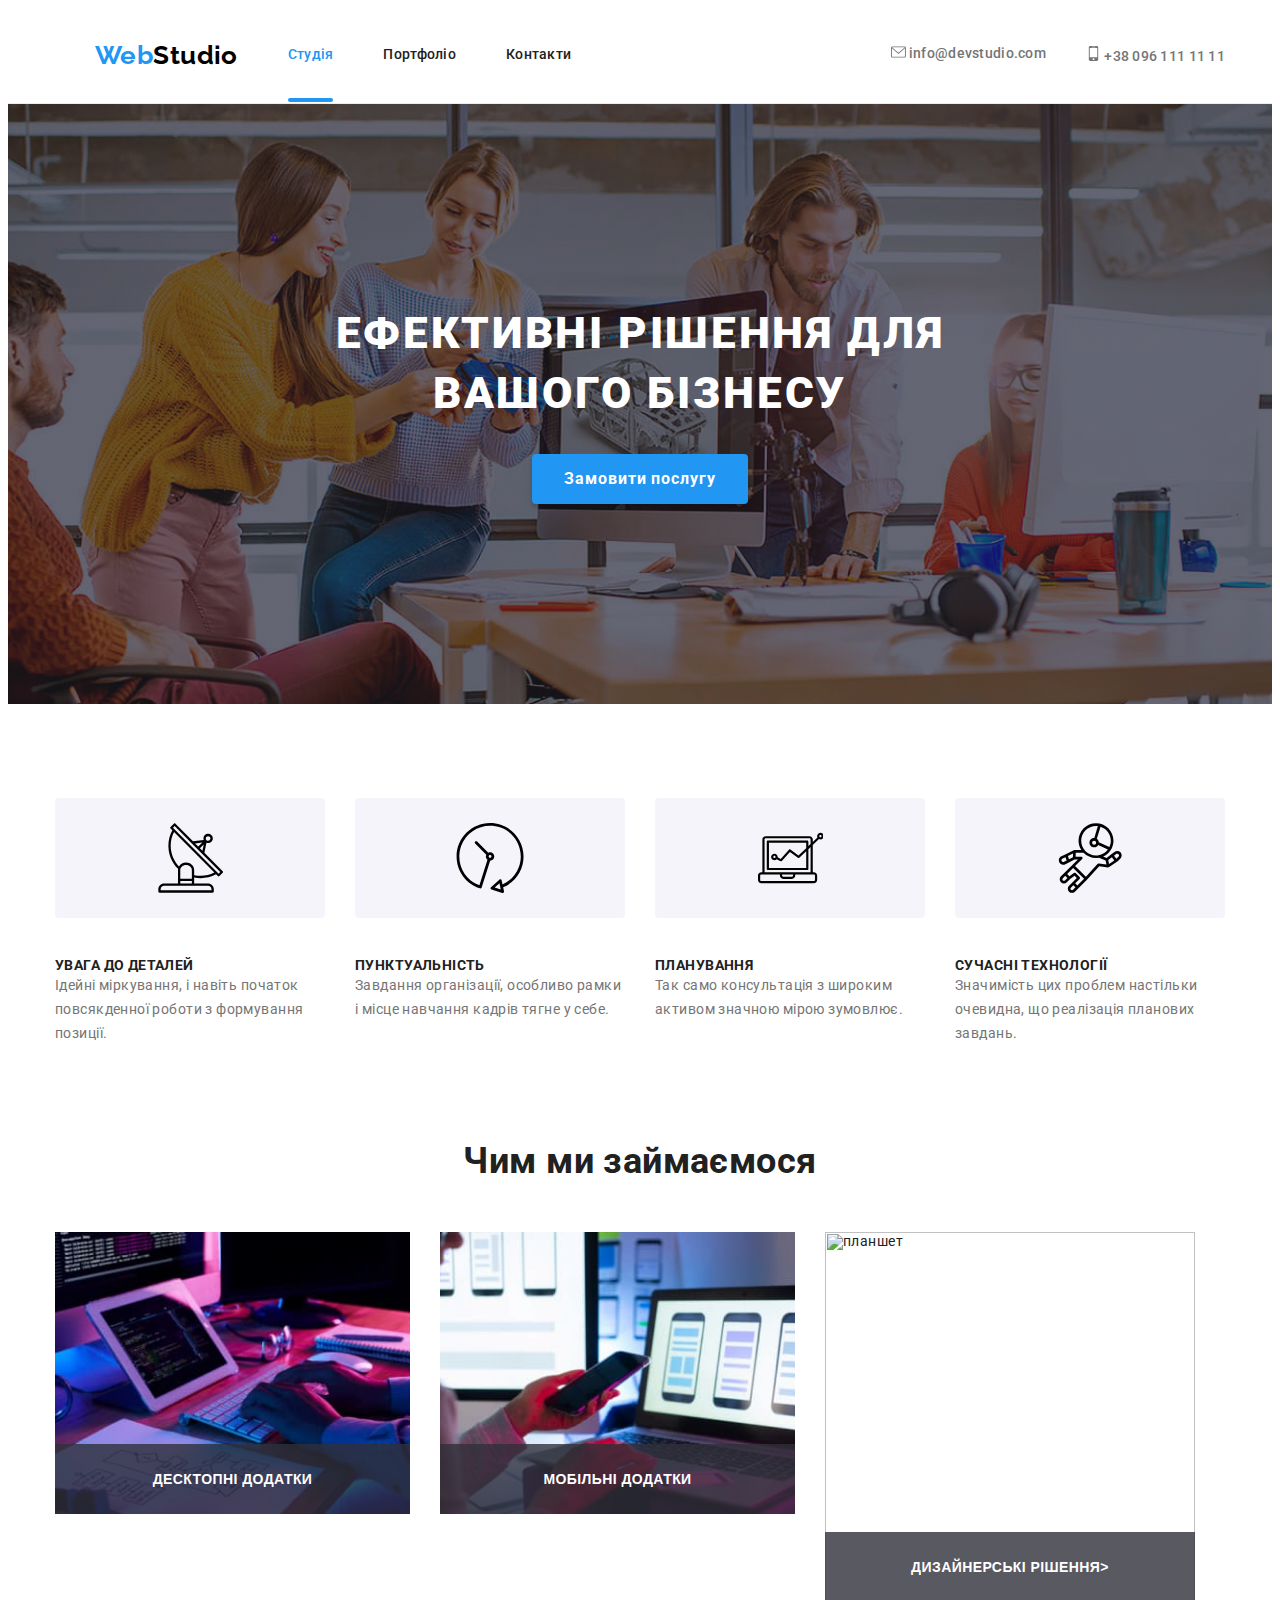
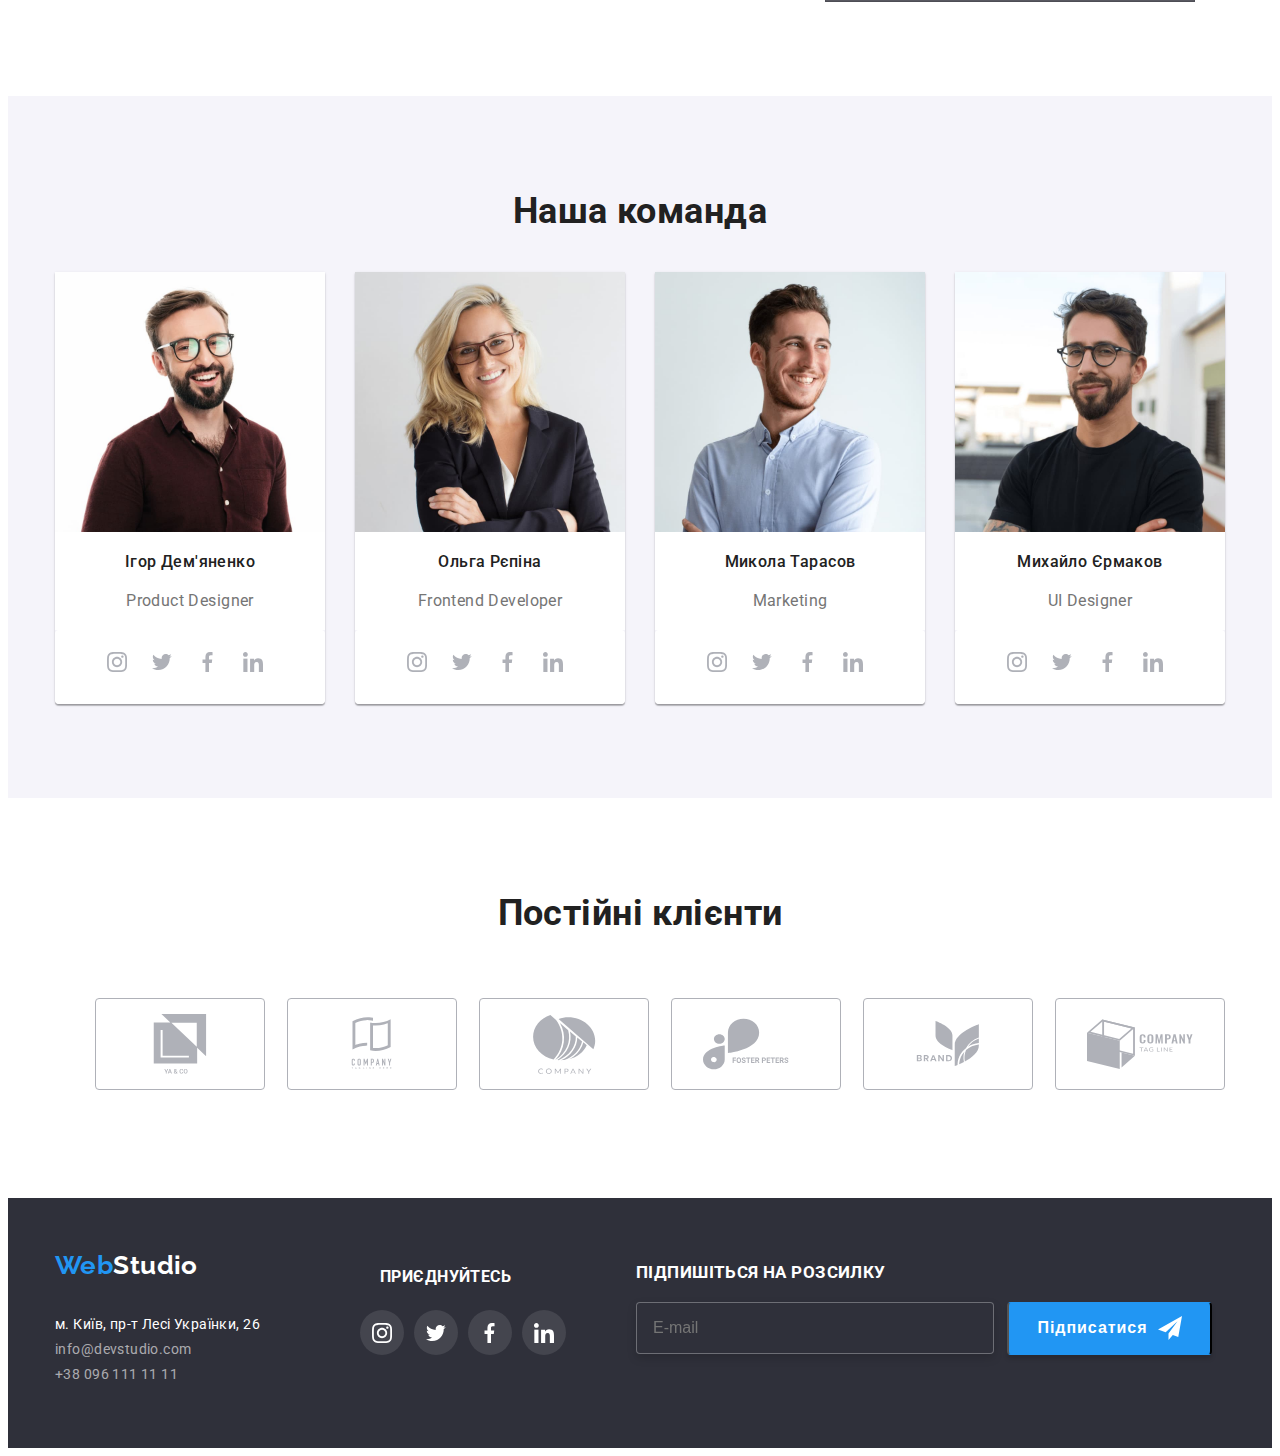
==== commit 94c7718e: "Update index.html" ====
--- a/index.html
+++ b/index.html
@@ -1,4 +1,4 @@
-<html lang="uk-UA">
+<html lang="uk">
 
 <head>
   <meta charset="UTF-8" />
@@ -59,9 +59,7 @@
         
 
           </div>
-        </div>
-      </div>
-      </div>
+       
     </section>
     <section class="advantages">
       <div class="container">
@@ -106,10 +104,10 @@
             </p>
           </li>
         </ul>
-      </div>
+      
       </div>
     </section>
-    </section>
+   
     <section class="section">
       <div class="container">
         <h2 class="directions section-title">Чим ми займаємося</h2>
@@ -128,8 +126,8 @@
           </li>
           <li class="direction-item">
             <div class="direct-img">
-              <img class="img" src="./images/image 4.jpg" alt="планшет" width="370" height="294" />
-              <p class="desctop">Дизайнерські рішення</p>
+              <img class="img" src="./images/image4.jpg" alt="планшет" width="370" height="294" />
+              <p class="desctop">Дизайнерські рішення> </p>
             </div>
           </li>
         </ul>
@@ -291,16 +289,11 @@
               </li>
             </ul>
           </li>
-        </ul>
-      </div>
-      </li>
+   
+
       </ul>
       </div>
-      </li>
-
-      </ul>
-      </div>
-      </div>
+      
 
     </section>
     <section class="section">
@@ -310,35 +303,35 @@
         <ul class="comany-time">
           <li class="clients-item">
 
-            <a class="box-icon" href="link" href="portfolio.html">
+            <a class="box-icon" href="link" >
               <svg class="icon2" width="106px" height="60px">
                 <use href="images/symbol-defs.svg#icon-yago"></use>
               </svg>
             </a>
           </li>
           <li class="clients-item">
-            <a class="box-icon" href="link hover-color" href="portfolio.html">
+            <a class="box-icon link hover-color">
               <svg class="icon2" width="106px" height="60px">
                 <use href="images/symbol-defs.svg#icon-LogoTO"></use>
               </svg>
             </a>
           </li>
           <li class="clients-item">
-            <a class="box-icon" href="link hover-color" href="portfolio.html">
+            <a class="box-icon link hover-color" href="portfolio.html">
               <svg class="icon2" width="106px" height="60px">
                 <use href="images/symbol-defs.svg#icon-Object"></use>
               </svg>
             </a>
           </li>
           <li class="clients-item">
-            <a class="box-icon" href="link hover-color" href="portfolio.html">
+            <a class="box-icon link hover-color" href="portfolio.html">
               <svg class="icon2" width="106px" height="60px">
                 <use href="images/symbol-defs.svg#icon-fostpeter"></use>
               </svg>
             </a>
           </li>
           <li class="clients-item">
-            <a class="box-icon" href="link hover-color" href="portfolio.html">
+            <a class="box-icon link hover-color" href="portfolio.html">
               <svg class="icon2" width="106px" height="60px">
                 <use href="images/symbol-defs.svg#icon-brand"></use>
               </svg>
@@ -346,7 +339,7 @@
           </li>
           <li class="clients-item">
 
-            <a class="box-icon" href="link hover-color" href="portfolio.html">
+            <a class="box-icon link hover-color" href="portfolio.html">
               <svg class="icon2" width="106px" height="60px">
                 <use href="images/symbol-defs.svg#icon-companytagline"></use>
               </svg>
@@ -359,7 +352,7 @@
   <footer class="footer">
     <div class="container fotlist111">
 
-      <div footlist1>
+      <div>
         <a class="logo link footer-logo-margin" href="./index.html" aria-label="Посилання на домашню сторінку"><span
             class="current">Web</span><span class="footer-logo">Studio</span></a>
         <address>
@@ -415,7 +408,7 @@
       <div class="footer22">
       <h2 class="subscribe-title">ПІДПИШІТЬСЯ НА РОЗСИЛКУ</h2>
       <div class="subscribe-flex">
-        <label for="" class="subscribe-label">
+        <label for="name" class="subscribe-label">
           <input type="text" placeholder="E-mail" class="subscribe-input" />
           <button class="subscribe-btn" type="button">
             Підписатися
@@ -435,7 +428,7 @@
           <use href="images/symbol-defs.svg#icon-close"></use>
         </svg>
       </button>
-      <form action="" class="form" autocomplete="on">
+      <form action="name" class="form" autocomplete="on">
         <p class="form-title">Залиште свої дані, ми вам передзвонимо</p>
         <label for="username" class="form-label">
           <span class="form-input-name">Ім'я</span>
@@ -465,8 +458,8 @@
             name="feedback"
             rows="5"
             id="message"
-            placeholder="Введіть текст"
-          ></textarea>
+            placeholder="Введіть текст">
+</textarea>
         </label>
         <label class="form-label lable-agree">
           <input type="checkbox" name="agree" class="input-checkbox visually-hidden" />
@@ -477,7 +470,6 @@
       </form>
     </div>
   </div>
-
   <script src="./js/modal.js"></script>
 </body>
 
--- a/css/styles.css
+++ b/css/styles.css
@@ -439,7 +439,6 @@
 .footer {
   background-color: var(--black-background-color);
   padding-top: 20px;
- 
 }
 .footer-logo-margin {
   margin-left: auto;
@@ -548,7 +547,6 @@
 }
 .fotlist111 {
   display: flex;
-
 }
 .footlist1 {
   color: var(--white-text-color);
@@ -556,8 +554,7 @@
   height: 230px;
   margin-left: 50px;
   padding-top: 50px;
-  margin-right:120px;
-  
+  margin-right: 120px;
 }
 
 .circ {
@@ -698,28 +695,26 @@
   fill: var(--logo-text-color);
 }
 .closebtn {
-
-    background-color: var(--white-text-color);
-    color: var(--logo-text-color);
-    display: flex;
-    justify-content: center;
-    align-items: center;
-    width: 30px;
-    height: 30px;
-    position: absolute;
-    top: 8px;
-    right: 8px;
-    border-radius: 50%;
-    border: 1px solid rgba(78, 62, 62, 0.1);
-    
-    transition: color 250ms var(--timing-function), border-color 250ms var(--timing-function);
-
+  background-color: var(--white-text-color);
+  color: var(--logo-text-color);
+  display: flex;
+  justify-content: center;
+  align-items: center;
+  width: 30px;
+  height: 30px;
+  position: absolute;
+  top: 8px;
+  right: 8px;
+  border-radius: 50%;
+  border: 1px solid rgba(78, 62, 62, 0.1);
+
+  transition: color 250ms var(--timing-function), border-color 250ms var(--timing-function);
 }
 
 .subscribe-title {
   font-size: 17px;
   text-transform: uppercase;
-padding-top:45px;
+  padding-top: 45px;
   margin-bottom: 20px;
 
   color: var(--white-text-color);
@@ -883,7 +878,7 @@
 
 .input-checkbox:checked + .checkbox {
   background-color: var(--accent-color);
-  background-image: url(../images/symbol-defs.svg#icon-galka);
+  background-image: url(../images/galka.svg);
   border: none;
   background-repeat: no-repeat;
   background-position: center;
@@ -930,7 +925,7 @@
   margin-right: auto;
   margin-top: 30px;
 }
-.backdrop{
+.backdrop {
   width: 100%;
   height: 100%;
   position: fixed;
@@ -938,7 +933,8 @@
   left: 0px;
   transition: opacity 2500ms var(--timing-function), visibility 2500ms var(--timing-function);
   background-color: rgba(0, 0, 0, 0.2);
-  visibility: visible;  position: fixed;
+  visibility: visible;
+  position: fixed;
 }
 
 .modal {
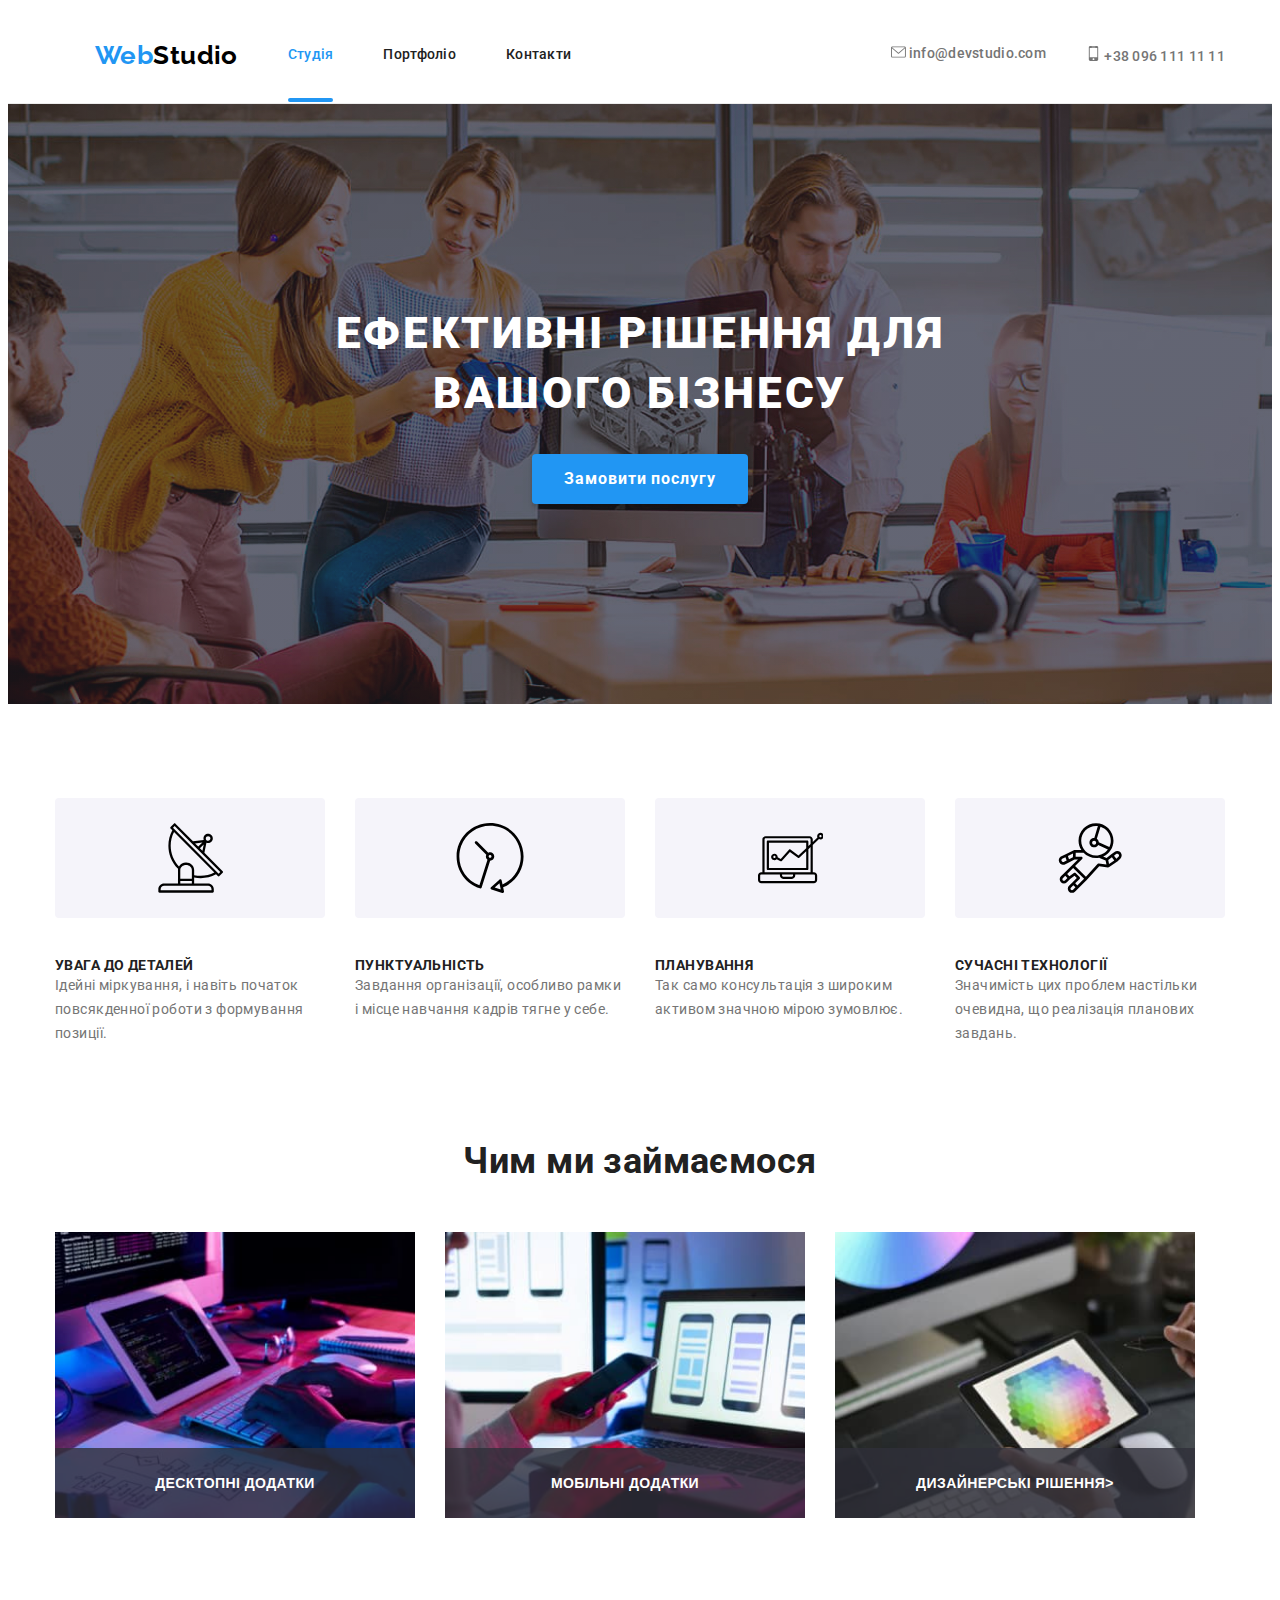
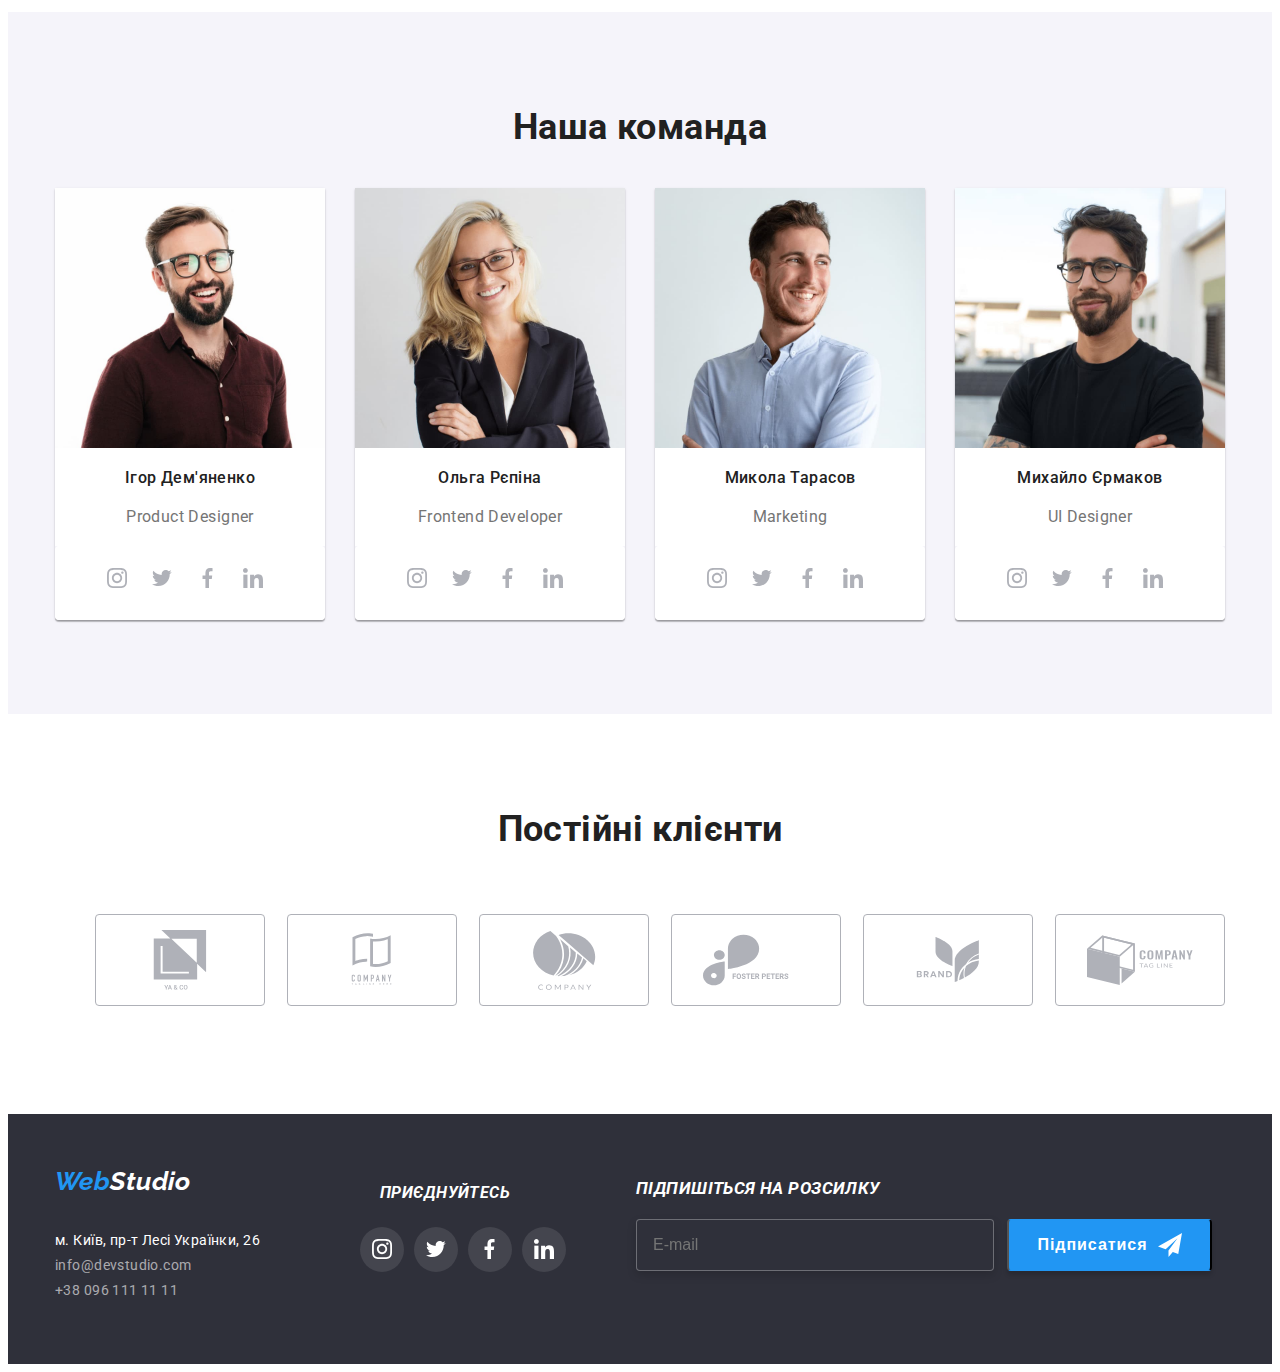
==== commit fdf14b9b: "db" ====
--- a/index.html
+++ b/index.html
@@ -349,13 +349,14 @@
       </div>
     </section>
   </main>
+  <address>
   <footer class="footer">
     <div class="container fotlist111">
 
       <div>
         <a class="logo link footer-logo-margin" href="./index.html" aria-label="Посилання на домашню сторінку"><span
             class="current">Web</span><span class="footer-logo">Studio</span></a>
-        <address>
+        
           <ul class="contacts-footer-list list">
             <li class="contacts-footer-item">
               <a class="contacts-footer-link link" href="">м. Київ, пр-т Лесі Українки, 26</a>
@@ -370,7 +371,7 @@
             </li>
           </ul>
       </div>
-      </address>
+      
       <div class="footlist1">
         <h2 class="joinup">ПРИЄДНУЙТЕСЬ</h2>
         <ul class="cocialul1">
@@ -420,6 +421,7 @@
       </div>
     </div>
     </div>
+  </address>
   </footer>
   <div data-modal class=" backdrop is-hidden">
     <div class="modal-box">
--- a/css/styles.css
+++ b/css/styles.css
@@ -883,6 +883,7 @@
   background-repeat: no-repeat;
   background-position: center;
   transition: background-color 250ms var(--timing-function);
+  background: size 6px;
 }
 
 .backdroporm-btn {
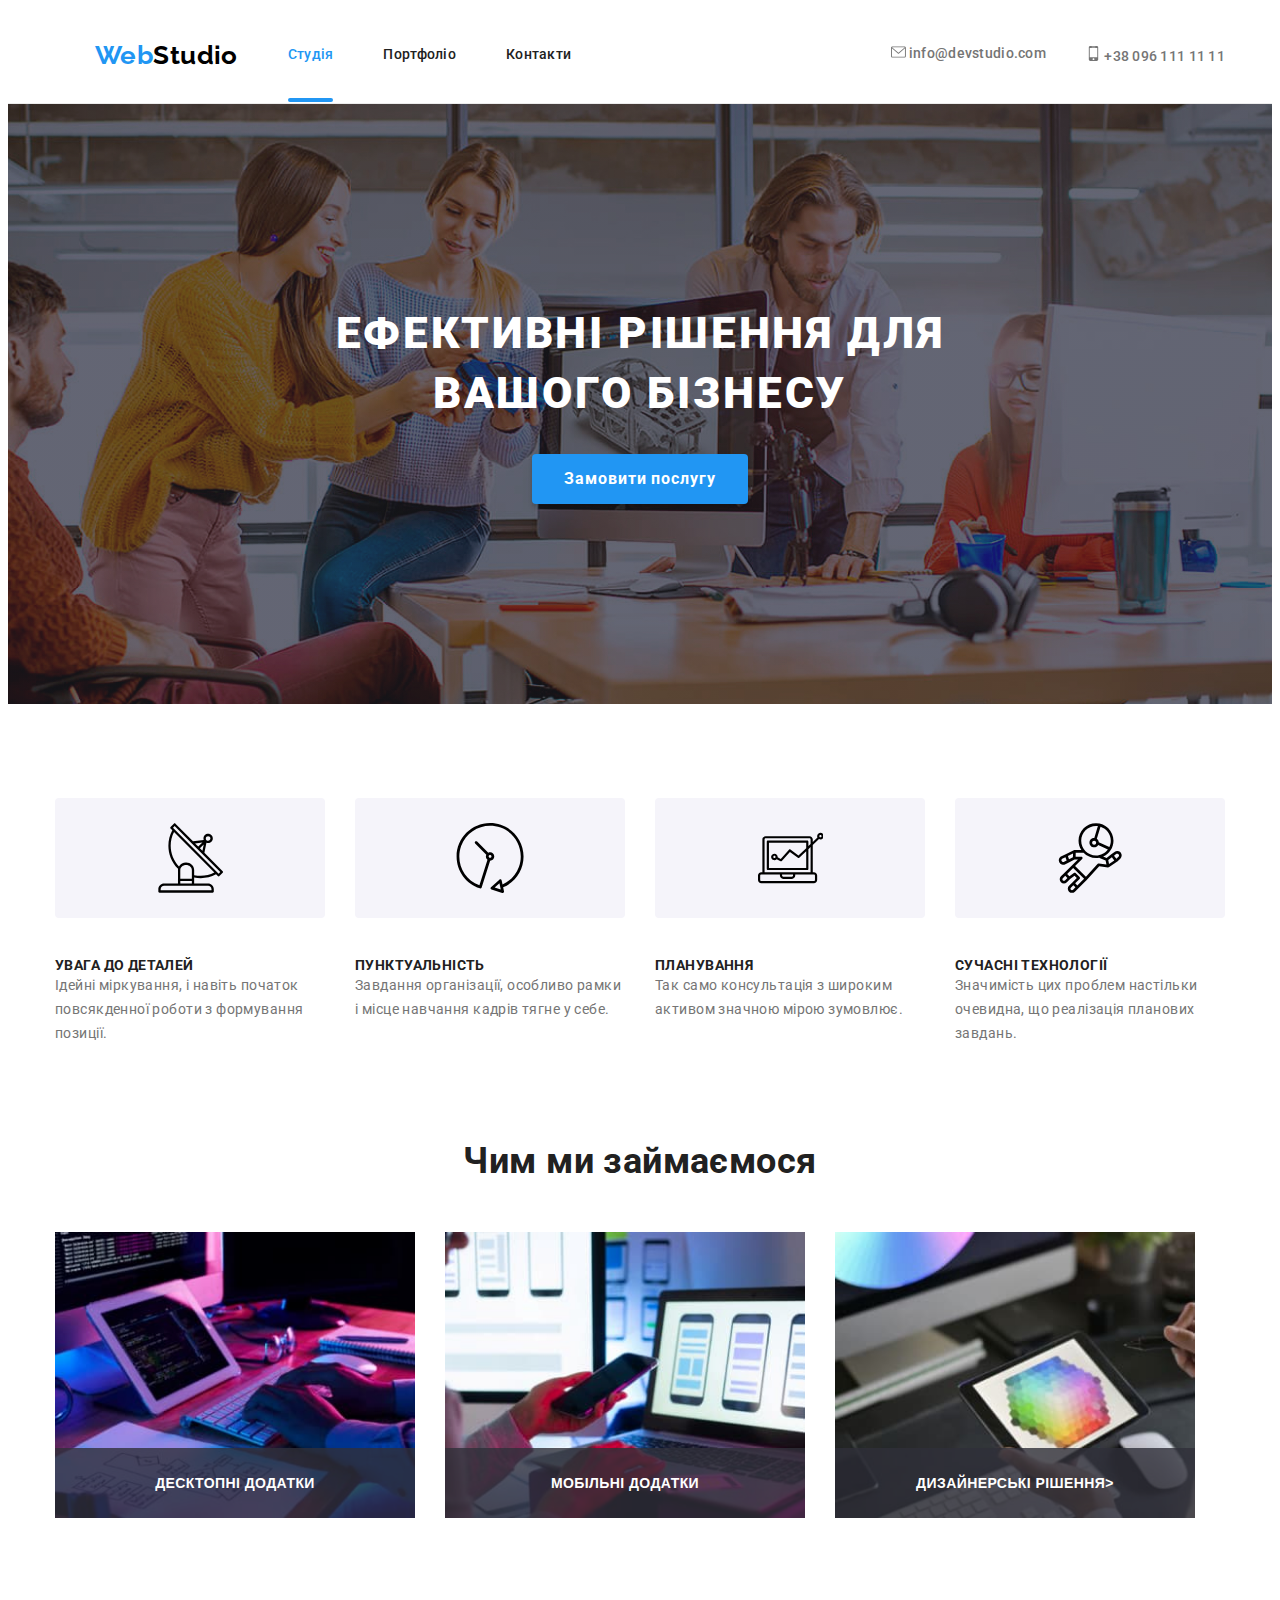
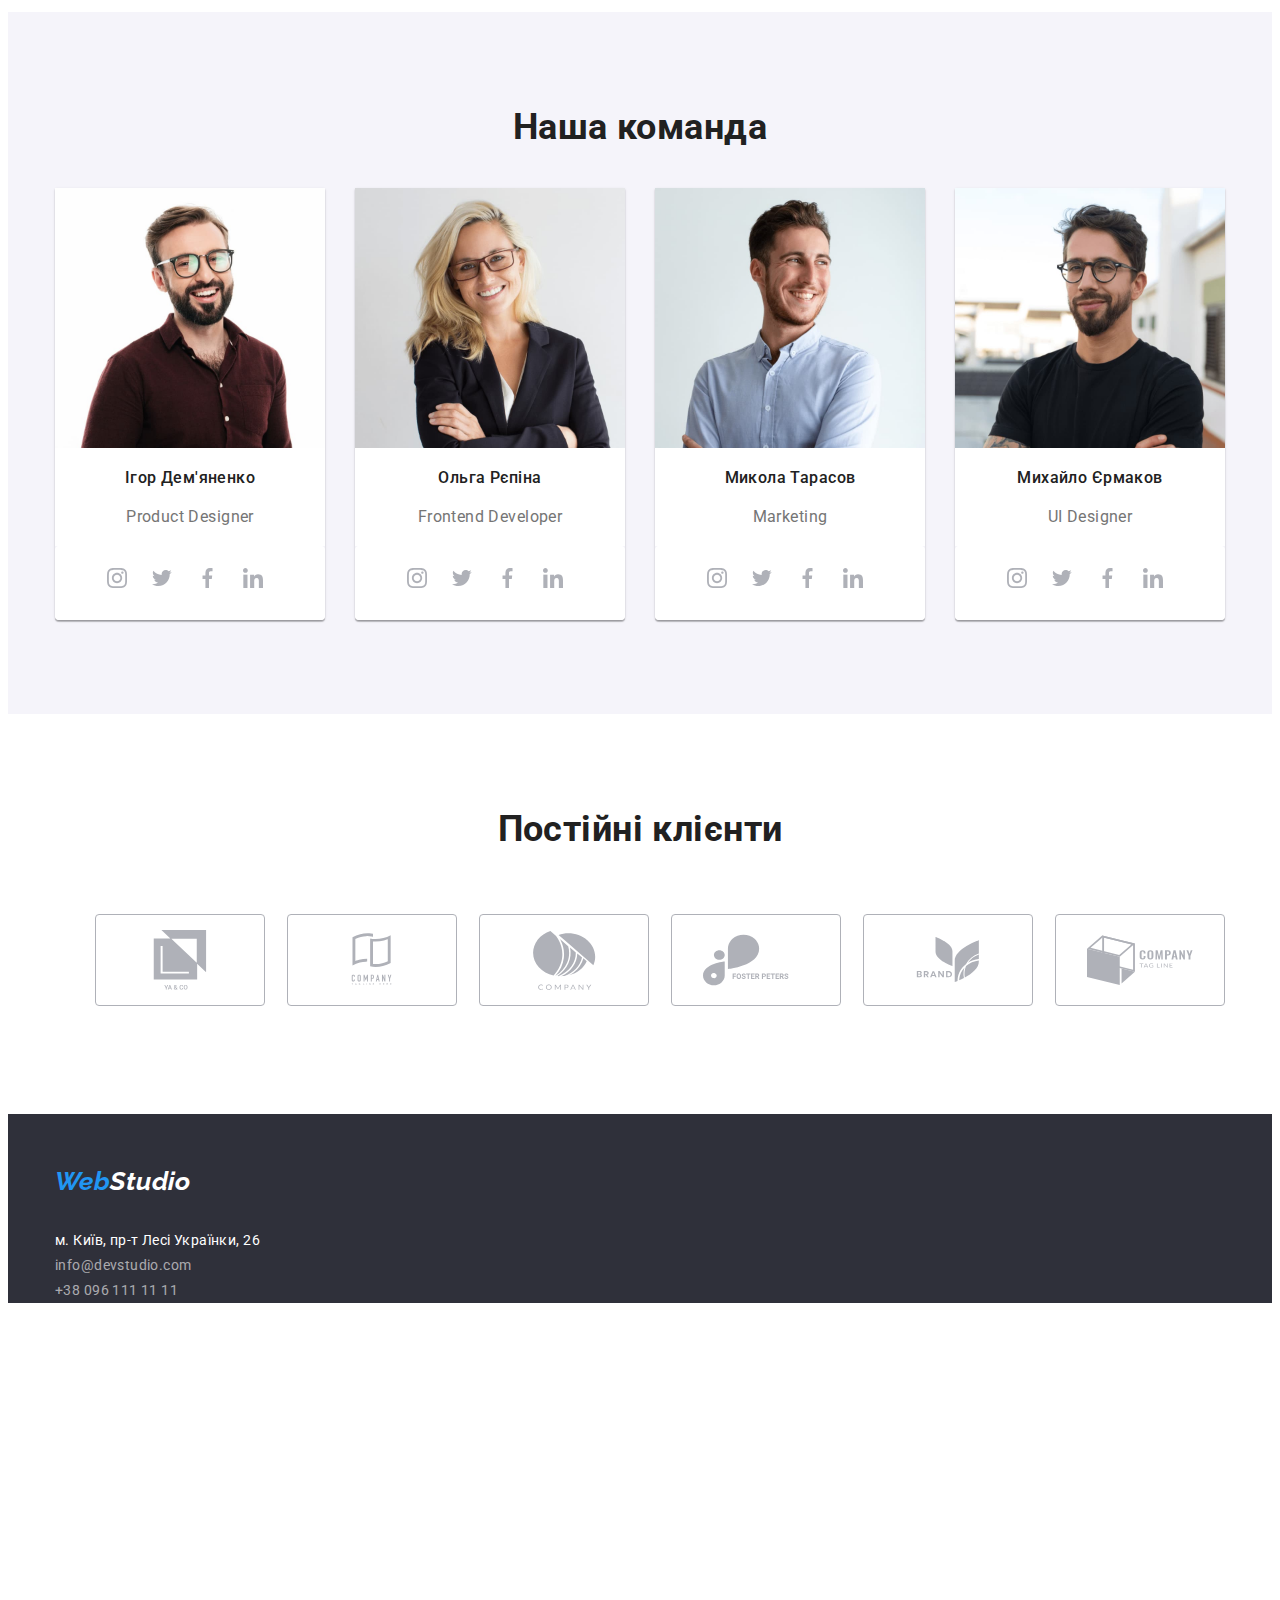
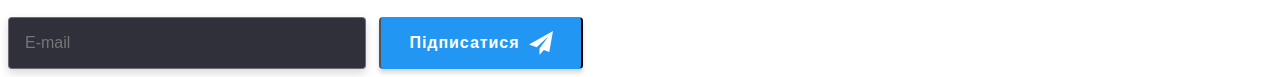
==== commit 1b9d60bf: "цівц" ====
--- a/index.html
+++ b/index.html
@@ -350,79 +350,77 @@
     </section>
   </main>
   <address>
-  <footer class="footer">
-    <div class="container fotlist111">
-
-      <div>
-        <a class="logo link footer-logo-margin" href="./index.html" aria-label="Посилання на домашню сторінку"><span
-            class="current">Web</span><span class="footer-logo">Studio</span></a>
-        
-          <ul class="contacts-footer-list list">
-            <li class="contacts-footer-item">
-              <a class="contacts-footer-link link" href="">м. Київ, пр-т Лесі Українки, 26</a>
+    <footer class="footer">
+      <div class="container fotlist111">
+  
+        <div footlist1>
+          <a class="logo link footer-logo-margin" href="./index.html" aria-label="Посилання на домашню сторінку"><span
+              class="current">Web</span><span class="footer-logo">Studio</span></a>
+          <address>
+            <ul class="contacts-footer-list list">
+              <li class="contacts-footer-item">
+                <a class="contacts-footer-link link" href="">м. Київ, пр-т Лесі Українки, 26</a>
+              </li>
+              <li class="contacts-footer-item">
+                <a class="contacts-footer-link transparent hover-color link"
+                  href="mailto:info@devstudio.com">info@devstudio.com</a>
+              </li>
+              <li class="contacts-footer-item">
+                <a class="contacts-footer-link transparent hover-color link" href="tel:+380961111111">+38 096 111 11
+                  11</a>
+              </li>
+            </ul>
+        </div>
+        </address>
+        <div class="footlist1">
+          <h2 class="joinup">ПРИЄДНУЙТЕСЬ</h2>
+          <ul class="cocialul1">
+            <li class="circ">
+              <a class="link12" href="portfolio.html">
+                <svg class="icon13" width="20px" height="20px">
+                  <use href="images/symbol-defs.svg#icon-instagram-2"></use>
+                </svg>
+              </a>
             </li>
-            <li class="contacts-footer-item">
-              <a class="contacts-footer-link transparent hover-color link"
-                href="mailto:info@devstudio.com">info@devstudio.com</a>
+            <li class="circ">
+              <a class="link12" href="portfolio.html">
+                <svg class="icon13" width="20px" height="20px">
+                  <use href="images/symbol-defs.svg#icon-twiter"></use>
+                </svg>
+              </a>
             </li>
-            <li class="contacts-footer-item">
-              <a class="contacts-footer-link transparent hover-color link" href="tel:+380961111111">+38 096 111 11
-                11</a>
+            <li class="circ">
+              <a class="link12" href="portfolio.html">
+                <svg class="icon13" width="20px" height="20px">
+                  <use href="images/symbol-defs.svg#icon-facebook"></use>
+                </svg>
+              </a>
+            </li>
+            <li class="circ">
+              <a class="link12" href="portfolio.html">
+                <svg class="icon13" width="20px" height="20px">
+                  <use href="images/symbol-defs.svg#icon-linkedin-1"></use>
+                </svg>
+              </a>
             </li>
           </ul>
-      </div>
-      
-      <div class="footlist1">
-        <h2 class="joinup">ПРИЄДНУЙТЕСЬ</h2>
-        <ul class="cocialul1">
-          <li class="circ">
-            <a class="link12" href="portfolio.html">
-              <svg class="icon13" width="20px" height="20px">
-                <use href="images/symbol-defs.svg#icon-instagram-2"></use>
-              </svg>
-            </a>
-          </li>
-          <li class="circ">
-            <a class="link12" href="portfolio.html">
-              <svg class="icon13" width="20px" height="20px">
-                <use href="images/symbol-defs.svg#icon-twiter"></use>
-              </svg>
-            </a>
-          </li>
-          <li class="circ">
-            <a class="link12" href="portfolio.html">
-              <svg class="icon13" width="20px" height="20px">
-                <use href="images/symbol-defs.svg#icon-facebook"></use>
-              </svg>
-            </a>
-          </li>
-          <li class="circ">
-            <a class="link12" href="portfolio.html">
-              <svg class="icon13" width="20px" height="20px">
-                <use href="images/symbol-defs.svg#icon-linkedin-1"></use>
-              </svg>
-            </a>
-          </li>
-        </ul>
-      </div>
-      
-      <div class="footer22">
-      <h2 class="subscribe-title">ПІДПИШІТЬСЯ НА РОЗСИЛКУ</h2>
-      <div class="subscribe-flex">
-        <label for="name" class="subscribe-label">
-          <input type="text" placeholder="E-mail" class="subscribe-input" />
-          <button class="subscribe-btn" type="button">
-            Підписатися
-            <svg width="24" height="24" class="subscribe-icon">
-              <use href="./images/symbol-defs.svg#icon-icon-plane"></use>
-            </svg>
-          </button>
-        </label>
-      </div>
-    </div>
-    </div>
-  </address>
-  </footer>
+        </div>
+        <div class="footer22">
+        <h2 class="subscribe-title">ПІДПИШІТЬСЯ НА РОЗСИЛКУ</h2>
+        <div class="subscribe-flex">
+          <label for="" class="subscribe-label">
+            <input type="text" placeholder="E-mail" class="subscribe-input" />
+            <button class="subscribe-btn" type="button">
+              Підписатися
+              <svg width="24" height="24" class="subscribe-icon">
+                <use href="./images/symbol-defs.svg#icon-icon-plane"></use>
+              </svg>
+            </button>
+          </label>
+        </div>
+      </div>
+      </div>
+    </footer>
   <div data-modal class=" backdrop is-hidden">
     <div class="modal-box">
       <button data-modal-close class="closebtn" type="button">
--- a/css/styles.css
+++ b/css/styles.css
@@ -691,7 +691,7 @@
     1px 4px 6px rgba(0, 0, 0, 0.16);
   outline: none;
 }
-.icon-close {
+.icon-close :hover {
   fill: var(--logo-text-color);
 }
 .closebtn {
@@ -878,12 +878,12 @@
 
 .input-checkbox:checked + .checkbox {
   background-color: var(--accent-color);
-  background-image: url(../images/galka.svg);
+  background-image: url(../images/galochka\(1\).svg);
   border: none;
   background-repeat: no-repeat;
   background-position: center;
   transition: background-color 250ms var(--timing-function);
-  background: size 6px;
+  background-size: 12px;
 }
 
 .backdroporm-btn {
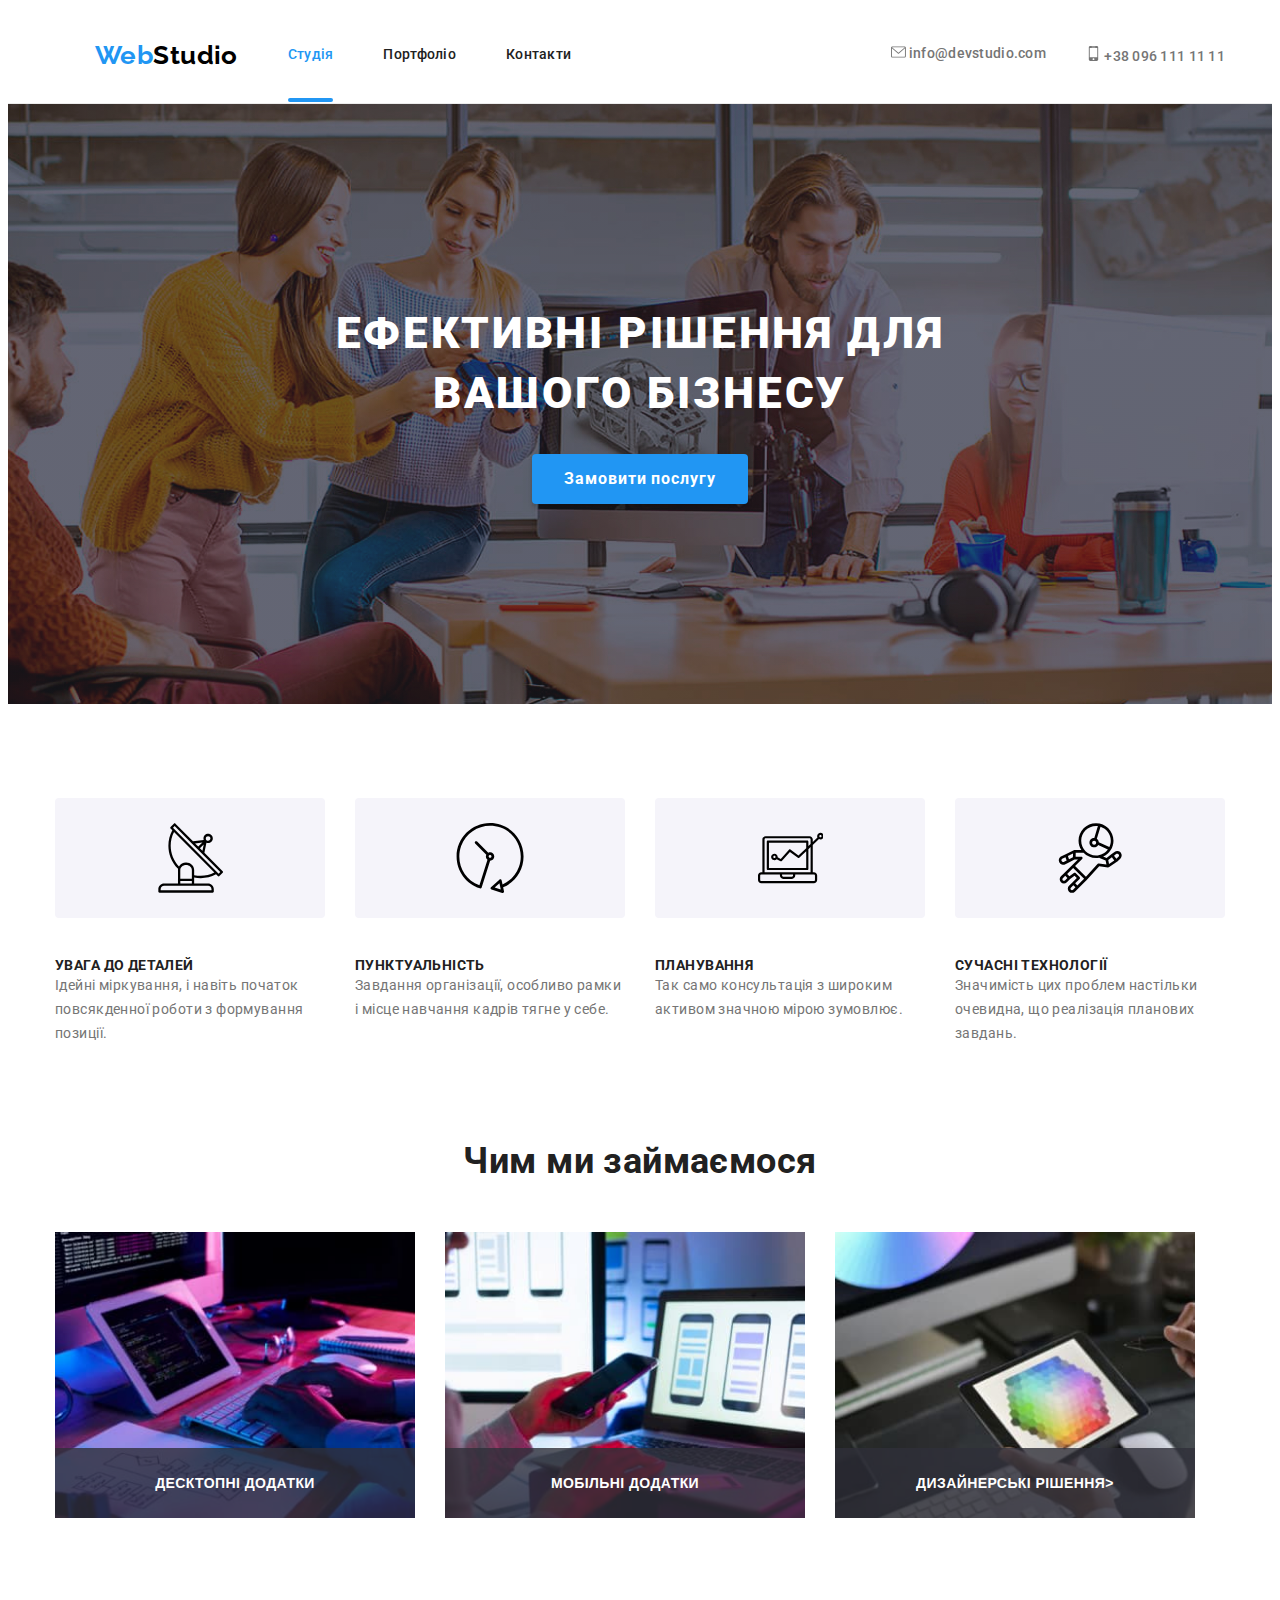
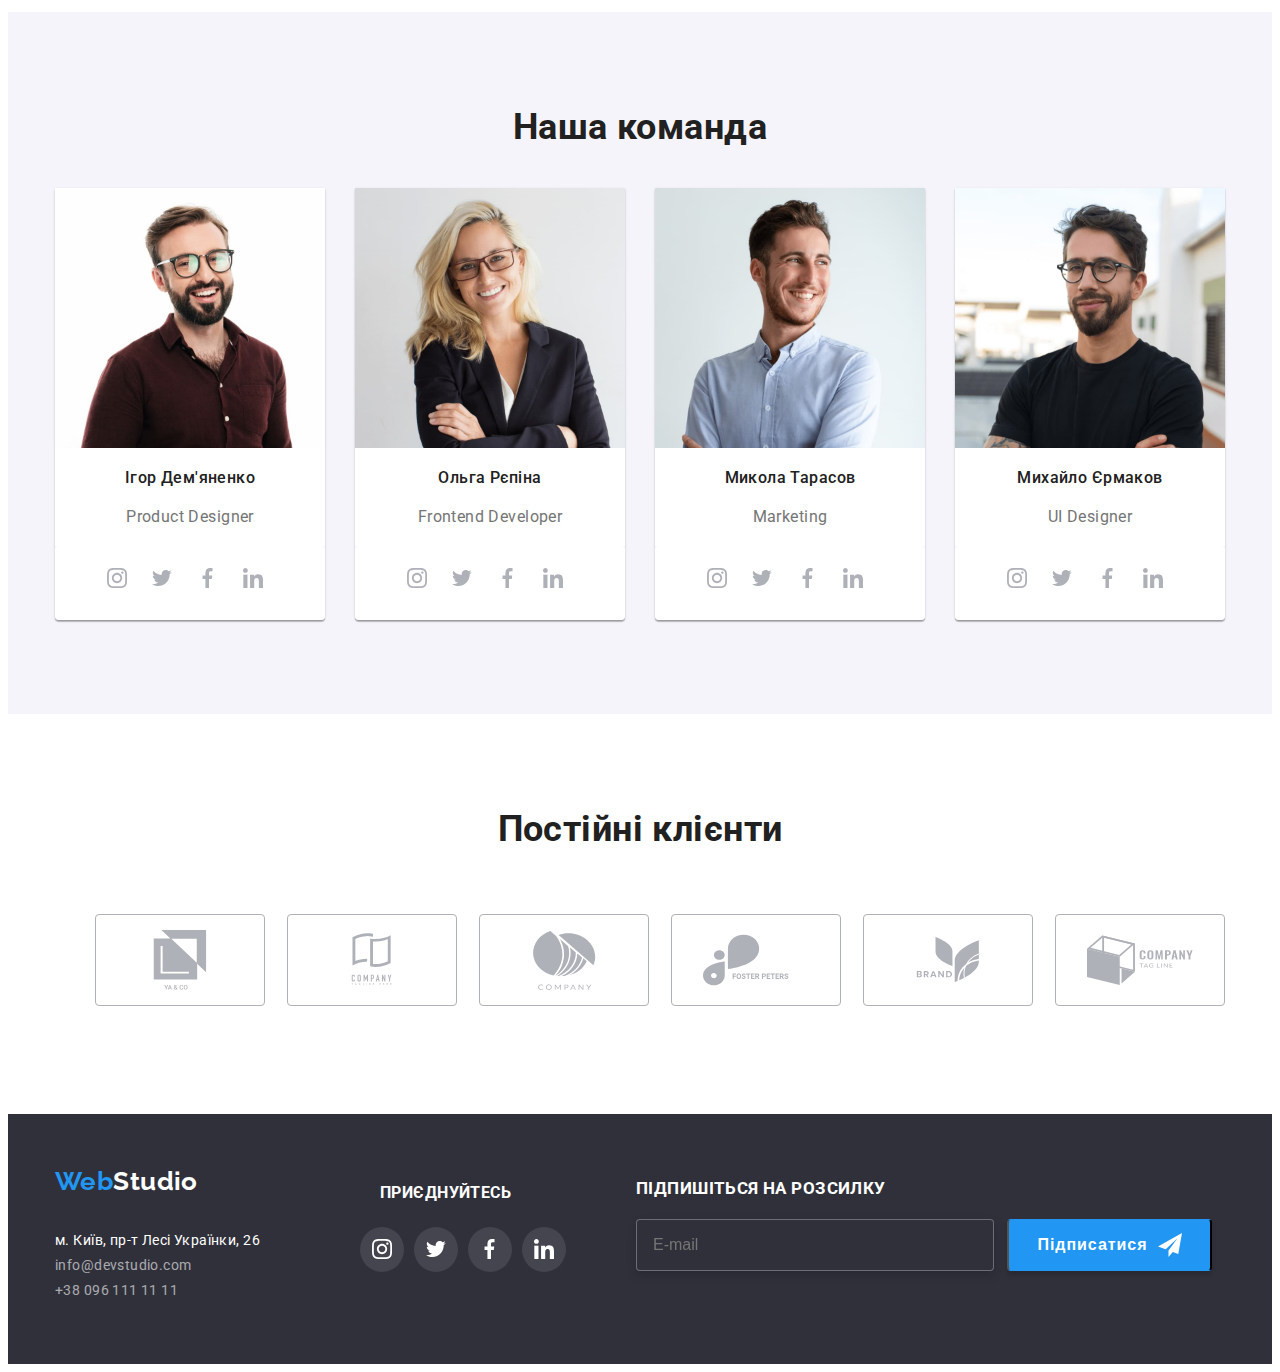
==== commit 8dd7aa87: "яяя" ====
--- a/index.html
+++ b/index.html
@@ -349,78 +349,78 @@
       </div>
     </section>
   </main>
-  <address>
-    <footer class="footer">
-      <div class="container fotlist111">
-  
-        <div footlist1>
-          <a class="logo link footer-logo-margin" href="./index.html" aria-label="Посилання на домашню сторінку"><span
-              class="current">Web</span><span class="footer-logo">Studio</span></a>
-          <address>
-            <ul class="contacts-footer-list list">
-              <li class="contacts-footer-item">
-                <a class="contacts-footer-link link" href="">м. Київ, пр-т Лесі Українки, 26</a>
-              </li>
-              <li class="contacts-footer-item">
-                <a class="contacts-footer-link transparent hover-color link"
-                  href="mailto:info@devstudio.com">info@devstudio.com</a>
-              </li>
-              <li class="contacts-footer-item">
-                <a class="contacts-footer-link transparent hover-color link" href="tel:+380961111111">+38 096 111 11
-                  11</a>
-              </li>
-            </ul>
-        </div>
-        </address>
-        <div class="footlist1">
-          <h2 class="joinup">ПРИЄДНУЙТЕСЬ</h2>
-          <ul class="cocialul1">
-            <li class="circ">
-              <a class="link12" href="portfolio.html">
-                <svg class="icon13" width="20px" height="20px">
-                  <use href="images/symbol-defs.svg#icon-instagram-2"></use>
-                </svg>
-              </a>
+  <footer class="footer">
+    <div class="container fotlist111">
+
+      <div>
+        <a class="logo link footer-logo-margin" href="./index.html" aria-label="Посилання на домашню сторінку"><span
+            class="current">Web</span><span class="footer-logo">Studio</span></a>
+        <address>
+          <ul class="contacts-footer-list list">
+            <li class="contacts-footer-item">
+              <a class="contacts-footer-link link" href="">м. Київ, пр-т Лесі Українки, 26</a>
             </li>
-            <li class="circ">
-              <a class="link12" href="portfolio.html">
-                <svg class="icon13" width="20px" height="20px">
-                  <use href="images/symbol-defs.svg#icon-twiter"></use>
-                </svg>
-              </a>
+            <li class="contacts-footer-item">
+              <a class="contacts-footer-link transparent hover-color link"
+                href="mailto:info@devstudio.com">info@devstudio.com</a>
             </li>
-            <li class="circ">
-              <a class="link12" href="portfolio.html">
-                <svg class="icon13" width="20px" height="20px">
-                  <use href="images/symbol-defs.svg#icon-facebook"></use>
-                </svg>
-              </a>
-            </li>
-            <li class="circ">
-              <a class="link12" href="portfolio.html">
-                <svg class="icon13" width="20px" height="20px">
-                  <use href="images/symbol-defs.svg#icon-linkedin-1"></use>
-                </svg>
-              </a>
+            <li class="contacts-footer-item">
+              <a class="contacts-footer-link transparent hover-color link" href="tel:+380961111111">+38 096 111 11
+                11</a>
             </li>
           </ul>
-        </div>
-        <div class="footer22">
-        <h2 class="subscribe-title">ПІДПИШІТЬСЯ НА РОЗСИЛКУ</h2>
-        <div class="subscribe-flex">
-          <label for="" class="subscribe-label">
-            <input type="text" placeholder="E-mail" class="subscribe-input" />
-            <button class="subscribe-btn" type="button">
-              Підписатися
-              <svg width="24" height="24" class="subscribe-icon">
-                <use href="./images/symbol-defs.svg#icon-icon-plane"></use>
-              </svg>
-            </button>
-          </label>
-        </div>
-      </div>
-      </div>
-    </footer>
+      </div>
+      </address>
+      <div class="footlist1">
+        <h2 class="joinup">ПРИЄДНУЙТЕСЬ</h2>
+        <ul class="cocialul1">
+          <li class="circ">
+            <a class="link12" href="portfolio.html">
+              <svg class="icon13" width="20px" height="20px">
+                <use href="images/symbol-defs.svg#icon-instagram-2"></use>
+              </svg>
+            </a>
+          </li>
+          <li class="circ">
+            <a class="link12" href="portfolio.html">
+              <svg class="icon13" width="20px" height="20px">
+                <use href="images/symbol-defs.svg#icon-twiter"></use>
+              </svg>
+            </a>
+          </li>
+          <li class="circ">
+            <a class="link12" href="portfolio.html">
+              <svg class="icon13" width="20px" height="20px">
+                <use href="images/symbol-defs.svg#icon-facebook"></use>
+              </svg>
+            </a>
+          </li>
+          <li class="circ">
+            <a class="link12" href="portfolio.html">
+              <svg class="icon13" width="20px" height="20px">
+                <use href="images/symbol-defs.svg#icon-linkedin-1"></use>
+              </svg>
+            </a>
+          </li>
+        </ul>
+      </div>
+      
+      <div class="footer22">
+      <h2 class="subscribe-title">ПІДПИШІТЬСЯ НА РОЗСИЛКУ</h2>
+      <div class="subscribe-flex">
+        <label for="name" class="subscribe-label">
+          <input type="text" placeholder="E-mail" class="subscribe-input" />
+          <button class="subscribe-btn" type="button">
+            Підписатися
+            <svg width="24" height="24" class="subscribe-icon">
+              <use href="./images/symbol-defs.svg#icon-icon-plane"></use>
+            </svg>
+          </button>
+        </label>
+      </div>
+    </div>
+    </div>
+  </footer>
   <div data-modal class=" backdrop is-hidden">
     <div class="modal-box">
       <button data-modal-close class="closebtn" type="button">
--- a/css/styles.css
+++ b/css/styles.css
@@ -822,6 +822,7 @@
   outline: none;
   transition: border 250ms var(--timing-function);
   transition: fill 250ms var(--timing-function);
+  padding-left: 40px;
 }
 
 .form-input:hover,
@@ -932,7 +933,7 @@
   position: fixed;
   top: 0px;
   left: 0px;
-  transition: opacity 2500ms var(--timing-function), visibility 2500ms var(--timing-function);
+  transition: opacity 250ms var(--timing-function), visibility 250ms var(--timing-function);
   background-color: rgba(0, 0, 0, 0.2);
   visibility: visible;
   position: fixed;
